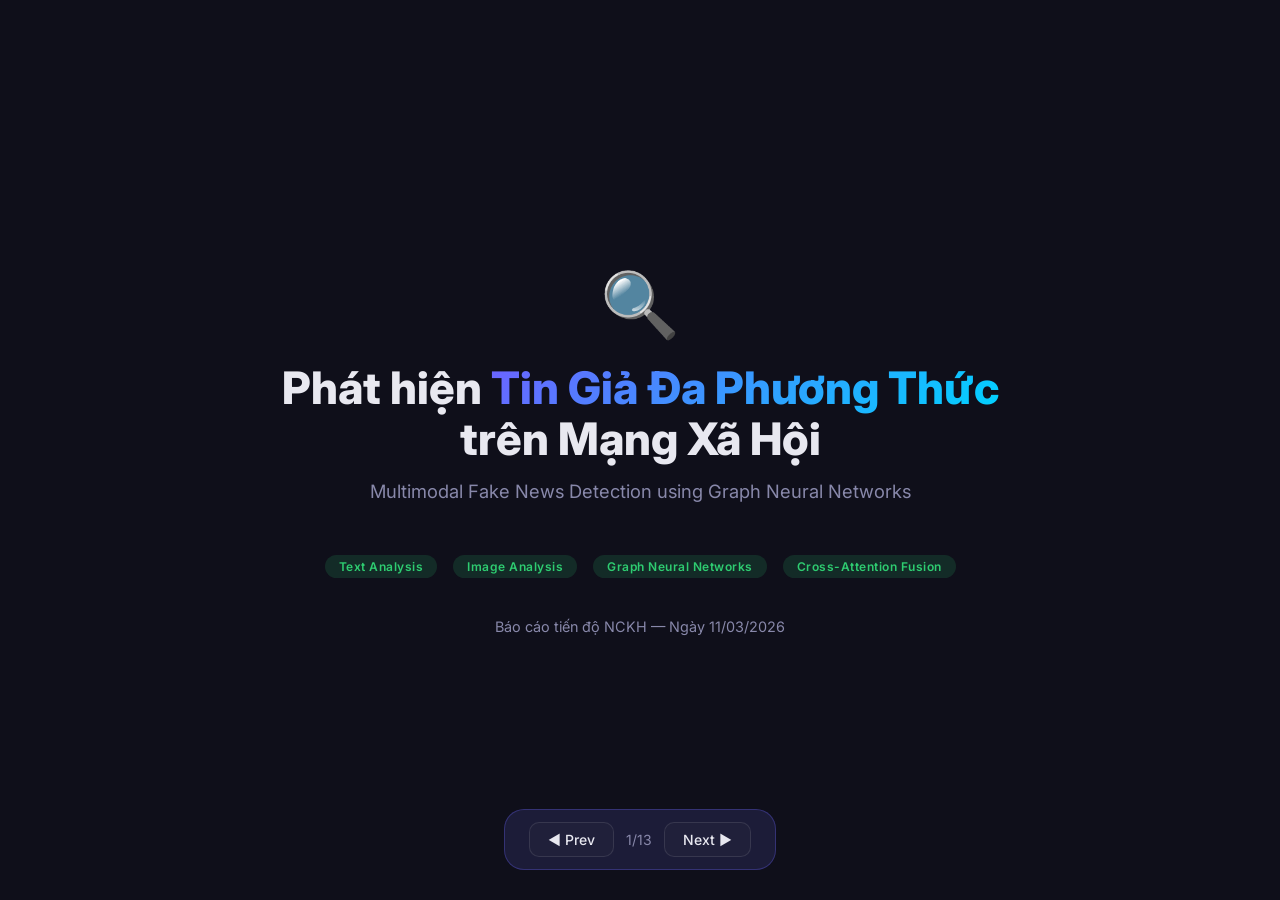
==== docs/progress_presentation.html @ 67f3c6fc "complete pipeline + 6 class -> binary" ====
<!DOCTYPE html>
<html lang="vi">

<head>
    <meta charset="UTF-8">
    <meta name="viewport" content="width=device-width, initial-scale=1.0">
    <title>Báo Cáo Tiến Độ NCKH — Multimodal Fake News Detection</title>
    <link href="https://fonts.googleapis.com/css2?family=Inter:wght@300;400;500;600;700;800;900&display=swap"
        rel="stylesheet">
    <style>
        :root {
            --bg: #0f0f1a;
            --surface: #1a1a2e;
            --card: #20203a;
            --accent: #6c63ff;
            --accent2: #00d2ff;
            --accent3: #ff6b6b;
            --text: #e8e8f0;
            --muted: #8888aa;
            --green: #2ecc71;
            --orange: #f39c12;
            --red: #e74c3c;
        }

        * {
            margin: 0;
            padding: 0;
            box-sizing: border-box;
        }

        body {
            font-family: 'Inter', sans-serif;
            background: var(--bg);
            color: var(--text);
            overflow: hidden;
        }

        /* --- SLIDE SYSTEM --- */
        .slide {
            display: none;
            position: fixed;
            inset: 0;
            padding: 50px 80px;
            overflow-y: auto;
        }

        .slide.active {
            display: flex;
            flex-direction: column;
            animation: fadeIn 0.4s ease;
        }

        @keyframes fadeIn {
            from {
                opacity: 0;
                transform: translateY(20px);
            }

            to {
                opacity: 1;
                transform: translateY(0);
            }
        }

        /* --- NAV --- */
        .nav {
            position: fixed;
            bottom: 30px;
            left: 50%;
            transform: translateX(-50%);
            display: flex;
            gap: 12px;
            z-index: 100;
            background: rgba(30, 30, 60, 0.9);
            backdrop-filter: blur(12px);
            padding: 12px 24px;
            border-radius: 20px;
            border: 1px solid rgba(108, 99, 255, 0.3);
        }

        .nav button {
            background: var(--card);
            border: 1px solid rgba(255, 255, 255, 0.1);
            color: var(--text);
            padding: 8px 18px;
            border-radius: 10px;
            cursor: pointer;
            font-family: 'Inter';
            font-size: 14px;
            font-weight: 500;
            transition: all 0.2s;
        }

        .nav button:hover {
            background: var(--accent);
            border-color: var(--accent);
        }

        .nav .counter {
            color: var(--muted);
            display: flex;
            align-items: center;
            font-size: 14px;
        }

        /* --- COMMON --- */
        h1 {
            font-size: 2.8rem;
            font-weight: 800;
            line-height: 1.15;
            margin-bottom: 12px;
        }

        h2 {
            font-size: 1.75rem;
            font-weight: 700;
            margin-bottom: 16px;
        }

        h3 {
            font-size: 1.2rem;
            font-weight: 600;
            margin-bottom: 10px;
            color: var(--accent2);
        }

        .subtitle {
            font-size: 1.15rem;
            color: var(--muted);
            font-weight: 400;
            margin-bottom: 30px;
            line-height: 1.5;
        }

        .grad {
            background: linear-gradient(135deg, var(--accent), var(--accent2));
            -webkit-background-clip: text;
            -webkit-text-fill-color: transparent;
        }

        .badge {
            display: inline-block;
            padding: 4px 14px;
            border-radius: 20px;
            font-size: 0.75rem;
            font-weight: 600;
            letter-spacing: 0.5px;
        }

        .badge.done {
            background: rgba(46, 204, 113, 0.15);
            color: var(--green);
        }

        .badge.wip {
            background: rgba(243, 156, 18, 0.15);
            color: var(--orange);
        }

        .badge.todo {
            background: rgba(136, 136, 170, 0.15);
            color: var(--muted);
        }

        /* --- GRID CARDS --- */
        .grid {
            display: grid;
            gap: 20px;
            flex: 1;
        }

        .grid-2 {
            grid-template-columns: 1fr 1fr;
        }

        .grid-3 {
            grid-template-columns: 1fr 1fr 1fr;
        }

        .grid-4 {
            grid-template-columns: 1fr 1fr 1fr 1fr;
        }

        .card {
            background: var(--card);
            border-radius: 16px;
            padding: 24px;
            border: 1px solid rgba(255, 255, 255, 0.06);
            transition: transform 0.2s, box-shadow 0.2s;
        }

        .card:hover {
            transform: translateY(-3px);
            box-shadow: 0 8px 30px rgba(0, 0, 0, 0.3);
        }

        .card .icon {
            font-size: 2rem;
            margin-bottom: 10px;
        }

        .card .val {
            font-size: 2rem;
            font-weight: 800;
        }

        .card .label {
            color: var(--muted);
            font-size: 0.85rem;
            margin-top: 4px;
        }

        /* --- TABLE --- */
        table {
            width: 100%;
            border-collapse: separate;
            border-spacing: 0;
            font-size: 0.9rem;
        }

        th {
            background: var(--surface);
            color: var(--accent2);
            padding: 12px 16px;
            text-align: left;
            font-weight: 600;
        }

        td {
            padding: 10px 16px;
            border-bottom: 1px solid rgba(255, 255, 255, 0.05);
        }

        tr:hover td {
            background: rgba(108, 99, 255, 0.07);
        }

        th:first-child {
            border-radius: 10px 0 0 0;
        }

        th:last-child {
            border-radius: 0 10px 0 0;
        }

        .best {
            color: var(--green);
            font-weight: 700;
        }

        .highlight-row td {
            background: rgba(108, 99, 255, 0.1);
            font-weight: 600;
        }

        /* --- ARCH DIAGRAM --- */
        .arch-box {
            background: var(--surface);
            border: 1px solid rgba(108, 99, 255, 0.3);
            border-radius: 12px;
            padding: 16px 22px;
            text-align: center;
            font-weight: 600;
            font-size: 0.95rem;
            position: relative;
        }

        .arch-box.main {
            border-color: var(--accent);
            box-shadow: 0 0 20px rgba(108, 99, 255, 0.2);
        }

        .arch-arrow {
            color: var(--accent);
            font-size: 1.5rem;
            text-align: center;
            padding: 6px 0;
        }

        .arch-flow {
            display: flex;
            flex-direction: column;
            gap: 4px;
        }

        .arch-row {
            display: flex;
            gap: 16px;
            justify-content: center;
            align-items: center;
        }

        /* --- PROGRESS BAR --- */
        .progress-bar {
            background: rgba(255, 255, 255, 0.08);
            border-radius: 8px;
            height: 10px;
            overflow: hidden;
            margin-top: 8px;
        }

        .progress-fill {
            height: 100%;
            border-radius: 8px;
            transition: width 0.8s ease;
        }

        .progress-fill.green {
            background: linear-gradient(90deg, var(--green), #27ae60);
        }

        .progress-fill.orange {
            background: linear-gradient(90deg, var(--orange), #e67e22);
        }

        .progress-fill.blue {
            background: linear-gradient(90deg, var(--accent), var(--accent2));
        }

        /* --- TIMELINE --- */
        .timeline {
            display: flex;
            gap: 0;
            align-items: flex-start;
            margin: 20px 0;
        }

        .tl-item {
            flex: 1;
            text-align: center;
            position: relative;
            padding-top: 30px;
        }

        .tl-item::before {
            content: '';
            position: absolute;
            top: 10px;
            left: 0;
            right: 0;
            height: 3px;
            background: rgba(255, 255, 255, 0.1);
        }

        .tl-item::after {
            content: '';
            position: absolute;
            top: 4px;
            left: 50%;
            transform: translateX(-50%);
            width: 16px;
            height: 16px;
            border-radius: 50%;
            border: 3px solid var(--muted);
            background: var(--bg);
            z-index: 1;
        }

        .tl-item.done::after {
            border-color: var(--green);
            background: var(--green);
        }

        .tl-item.wip::after {
            border-color: var(--orange);
            background: var(--orange);
        }

        .tl-item .tl-label {
            font-size: 0.8rem;
            font-weight: 600;
            margin-top: 4px;
        }

        .tl-item .tl-sub {
            font-size: 0.7rem;
            color: var(--muted);
            margin-top: 2px;
        }

        .flex-center {
            display: flex;
            align-items: center;
            justify-content: center;
        }

        .mt-auto {
            margin-top: auto;
        }

        .mb-20 {
            margin-bottom: 20px;
        }

        .text-sm {
            font-size: 0.85rem;
        }

        .text-center {
            text-align: center;
        }

        ul.check-list {
            list-style: none;
        }

        ul.check-list li {
            padding: 6px 0;
            font-size: 0.95rem;
        }

        ul.check-list li::before {
            content: '✅ ';
        }

        ul.check-list li.wip::before {
            content: '🔄 ';
        }

        ul.check-list li.todo::before {
            content: '⬜ ';
        }
    </style>
</head>

<body>

    <!-- ========================== SLIDE 1: TITLE ========================== -->
    <div class="slide active" id="s1">
        <div
            style="flex:1; display:flex; flex-direction:column; justify-content:center; align-items:center; text-align:center;">
            <div style="font-size:4rem; margin-bottom:20px;">🔍</div>
            <h1>Phát hiện <span class="grad">Tin Giả Đa Phương Thức</span><br>trên Mạng Xã Hội</h1>
            <p class="subtitle" style="max-width:700px;">
                Multimodal Fake News Detection using Graph Neural Networks
            </p>
            <div style="display:flex; gap:16px; margin-top:20px;">
                <span class="badge done">Text Analysis</span>
                <span class="badge done">Image Analysis</span>
                <span class="badge done">Graph Neural Networks</span>
                <span class="badge done">Cross-Attention Fusion</span>
            </div>
            <p style="margin-top:40px; color:var(--muted); font-size:0.9rem;">
                Báo cáo tiến độ NCKH — Ngày 11/03/2026
            </p>
        </div>
    </div>

    <!-- ========================== SLIDE 2: TỔNG QUAN ========================== -->
    <div class="slide" id="s2">
        <h2>📌 Tổng Quan Đề Tài</h2>
        <p class="subtitle">Kết hợp 3 nguồn thông tin để phát hiện tin giả chính xác hơn</p>
        <div class="grid grid-3" style="flex:1;">
            <div class="card" style="text-align:center;">
                <div class="icon">📝</div>
                <h3>Văn bản (Text)</h3>
                <p class="text-sm">Mã hóa bằng <strong>XLM-RoBERTa</strong><br>Vector 768 chiều<br>Hỗ trợ 100+ ngôn ngữ
                </p>
            </div>
            <div class="card" style="text-align:center;">
                <div class="icon">🖼️</div>
                <h3>Hình ảnh (Image)</h3>
                <p class="text-sm">Trích xuất bằng <strong>ResNet50</strong><br>Vector 2048d → 512 chiều<br>L2
                    Normalized</p>
            </div>
            <div class="card" style="text-align:center;">
                <div class="icon">🔗</div>
                <h3>Đồ thị lan truyền</h3>
                <p class="text-sm">Cascade Graph từ <strong>Reddit Comments</strong><br>Nodes = bài/bình luận<br>Edges =
                    reply-to</p>
            </div>
        </div>
        <div class="card" style="margin-top:20px; text-align:center;">
            <p><strong>Mục tiêu:</strong> Text + Image + Graph → <span class="grad"
                    style="font-weight:700;">Cross-Attention Fusion + GraphSAGE</span> → Phân loại 6 mức độ tin cậy</p>
        </div>
    </div>

    <!-- ========================== SLIDE 3: TIẾN ĐỘ TỔNG THỂ ========================== -->
    <div class="slide" id="s3">
        <h2>📅 Tiến Độ Tổng Thể</h2>
        <div class="timeline">
            <div class="tl-item done">
                <div class="tl-label">Phase 1</div>
                <div class="tl-sub">Data Collection<br>& Preprocessing</div>
            </div>
            <div class="tl-item done">
                <div class="tl-label">Phase 2</div>
                <div class="tl-sub">Graph Building<br>& Cascade</div>
            </div>
            <div class="tl-item done">
                <div class="tl-label">Phase 3</div>
                <div class="tl-sub">Baseline<br>Models</div>
            </div>
            <div class="tl-item done">
                <div class="tl-label">Phase 4</div>
                <div class="tl-sub">Multimodal<br>GNN</div>
            </div>
            <div class="tl-item done">
                <div class="tl-label">Phase 5</div>
                <div class="tl-sub">Experiment<br>& Evaluation</div>
            </div>
            <div class="tl-item wip">
                <div class="tl-label">Phase 6</div>
                <div class="tl-sub">Paper &<br>Demo</div>
            </div>
        </div>
        <div class="grid grid-4" style="margin-top:20px;">
            <div class="card">
                <div class="val" style="color:var(--green);">2,384</div>
                <div class="label">Cascade Graphs</div>
            </div>
            <div class="card">
                <div class="val" style="color:var(--accent);">12+</div>
                <div class="label">Mô hình đã train</div>
            </div>
            <div class="card">
                <div class="val" style="color:var(--accent2);">6</div>
                <div class="label">Lớp phân loại</div>
            </div>
            <div class="card">
                <div class="val" style="color:var(--orange);">5</div>
                <div class="label">Multi-seed runs</div>
            </div>
        </div>
        <div class="grid grid-3" style="margin-top:20px;">
            <div class="card">
                <h3>Phase 1–2: Dữ liệu & Đồ thị</h3>
                <div class="progress-bar">
                    <div class="progress-fill green" style="width:100%"></div>
                </div>
                <p class="text-sm" style="margin-top:8px; color:var(--green);">100% hoàn thành</p>
            </div>
            <div class="card">
                <h3>Phase 3–5: Models & Experiments</h3>
                <div class="progress-bar">
                    <div class="progress-fill green" style="width:100%"></div>
                </div>
                <p class="text-sm" style="margin-top:8px; color:var(--green);">100% hoàn thành</p>
            </div>
            <div class="card">
                <h3>Phase 6: Paper & Demo</h3>
                <div class="progress-bar">
                    <div class="progress-fill orange" style="width:75%"></div>
                </div>
                <p class="text-sm" style="margin-top:8px; color:var(--orange);">75% — Đang viết báo cáo</p>
            </div>
        </div>
    </div>

    <!-- ========================== SLIDE 4: DỮ LIỆU ========================== -->
    <div class="slide" id="s4">
        <h2>📊 Phase 1–2: Thu Thập & Xử Lý Dữ Liệu</h2>
        <div class="grid grid-2" style="flex:1;">
            <div>
                <div class="card mb-20">
                    <h3>Nguồn dữ liệu</h3>
                    <ul class="check-list">
                        <li>Fakeddit dataset (Reddit-based, 6-class labels)</li>
                        <li>Crawl bổ sung từ Reddit API (5 subreddit)</li>
                        <li>Comment tree đệ quy (DFS parse)</li>
                        <li>Label Studio annotation (Human-in-the-loop)</li>
                    </ul>
                </div>
                <div class="card">
                    <h3>Pipeline xử lý</h3>
                    <ul class="check-list">
                        <li>Text: Regex cleaning, Unicode normalize</li>
                        <li>Image: Resize 224×224, ImageNet normalization</li>
                        <li>Embedding: XLM-R (768d) + ResNet50 (512d)</li>
                        <li>Graph: NetworkX → PyG Data (.pt files)</li>
                    </ul>
                </div>
            </div>
            <div>
                <div class="card mb-20">
                    <h3>Thống kê dữ liệu</h3>
                    <table>
                        <tr>
                            <th>Thuộc tính</th>
                            <th>Giá trị</th>
                        </tr>
                        <tr>
                            <td>Tổng cascade graphs</td>
                            <td><strong>2,384</strong></td>
                        </tr>
                        <tr>
                            <td>Tập Train</td>
                            <td>1,850 graphs</td>
                        </tr>
                        <tr>
                            <td>Tập Validation</td>
                            <td>254 graphs</td>
                        </tr>
                        <tr>
                            <td>Tập Test</td>
                            <td>280 graphs</td>
                        </tr>
                        <tr>
                            <td>Bài viết có ảnh</td>
                            <td>402 (16.9%)</td>
                        </tr>
                        <tr>
                            <td>Số lớp</td>
                            <td>6 mức độ</td>
                        </tr>
                    </table>
                </div>
                <div class="card">
                    <h3>Phân bố nhãn (Test set)</h3>
                    <table>
                        <tr>
                            <th>Nhãn</th>
                            <th>Số lượng</th>
                            <th>Tỷ lệ</th>
                        </tr>
                        <tr>
                            <td>TRUE</td>
                            <td>123</td>
                            <td>43.9%</td>
                        </tr>
                        <tr>
                            <td>MOSTLY_TRUE</td>
                            <td>31</td>
                            <td>11.1%</td>
                        </tr>
                        <tr>
                            <td>HALF_TRUE</td>
                            <td>16</td>
                            <td>5.7%</td>
                        </tr>
                        <tr>
                            <td>BARELY_TRUE</td>
                            <td>8</td>
                            <td>2.9%</td>
                        </tr>
                        <tr>
                            <td>FALSE</td>
                            <td>60</td>
                            <td>21.4%</td>
                        </tr>
                        <tr>
                            <td>PANTS_ON_FIRE</td>
                            <td>42</td>
                            <td>15.0%</td>
                        </tr>
                    </table>
                </div>
            </div>
        </div>
    </div>

    <!-- ========================== SLIDE 5: KIẾN TRÚC ========================== -->
    <div class="slide" id="s5">
        <h2>🏗️ Phase 4: Kiến Trúc Mô Hình Đề Xuất</h2>
        <p class="subtitle">Multimodal Cascade GNN — Cross-Attention Fusion + GraphSAGE</p>
        <div class="arch-flow" style="max-width:700px; margin:0 auto; flex:1; justify-content:center;">
            <div class="arch-row">
                <div class="arch-box" style="flex:1;">📝 XLM-RoBERTa<br><span class="text-sm"
                        style="color:var(--muted);">frozen, 768d [CLS]</span></div>
                <div class="arch-box" style="flex:1;">🖼️ ResNet50<br><span class="text-sm"
                        style="color:var(--muted);">frozen, 2048d → 512d</span></div>
            </div>
            <div class="arch-arrow">↓ ↓</div>
            <div class="arch-box main">
                🔀 <strong>Cross-Attention Fusion</strong><br>
                <span class="text-sm" style="color:var(--muted);">Text → Q | Image → K,V | Gated Residual | →
                    256d</span>
            </div>
            <div class="arch-arrow">↓</div>
            <div class="arch-box main">
                🔗 <strong>GraphSAGE × 2 layers</strong><br>
                <span class="text-sm" style="color:var(--muted);">Message Passing + Residual + LayerNorm | → 256d</span>
            </div>
            <div class="arch-arrow">↓</div>
            <div class="arch-box">
                📊 <strong>Global Mean Pooling → MLP Classifier</strong><br>
                <span class="text-sm" style="color:var(--muted);">256 → 128 → 6 classes</span>
            </div>
        </div>
        <div class="grid grid-3" style="margin-top:20px;">
            <div class="card text-center">
                <div class="val" style="color:var(--accent);">~200K</div>
                <div class="label">Trainable Parameters</div>
            </div>
            <div class="card text-center">
                <div class="val" style="color:var(--accent2);">4 heads</div>
                <div class="label">Multi-Head Attention</div>
            </div>
            <div class="card text-center">
                <div class="val" style="color:var(--green);">Gate σ</div>
                <div class="label">Auto fallback text khi ảnh nhiễu</div>
            </div>
        </div>
    </div>

    <!-- ========================== SLIDE 6: KẾT QUẢ BASELINE ========================== -->
    <div class="slide" id="s6">
        <h2>📈 Phase 3: Kết Quả Baseline</h2>
        <p class="subtitle">6 mô hình cơ sở làm chuẩn so sánh</p>
        <table>
            <tr>
                <th>#</th>
                <th>Mô hình</th>
                <th>Mô tả</th>
                <th>6-Class F1</th>
                <th>6-Class Acc</th>
                <th>Binary Acc</th>
                <th>Binary F1</th>
            </tr>
            <tr>
                <td>B1</td>
                <td>Text-Only</td>
                <td>XLM-R (frozen) + Linear</td>
                <td>0.1289</td>
                <td>0.2643</td>
                <td>0.5250</td>
                <td>0.5611</td>
            </tr>
            <tr>
                <td>B2</td>
                <td>Image-Only</td>
                <td>ResNet50 (frozen) + Linear</td>
                <td>0.1017</td>
                <td>0.4393</td>
                <td>0.6071</td>
                <td>0.0000</td>
            </tr>
            <tr>
                <td>B3</td>
                <td>Fusion (Concat)</td>
                <td>XLM-R + ResNet50 + MLP</td>
                <td>0.1017</td>
                <td>0.4393</td>
                <td>0.6071</td>
                <td>0.0000</td>
            </tr>
            <tr>
                <td>B4</td>
                <td>Graph GCN</td>
                <td>Text embeddings + GCN</td>
                <td>0.1637</td>
                <td>0.2786</td>
                <td>0.6286</td>
                <td>0.6000</td>
            </tr>
            <tr class="highlight-row">
                <td>B5</td>
                <td><strong>Graph SAGE</strong></td>
                <td>Text embeddings + GraphSAGE</td>
                <td class="best">0.1895</td>
                <td>0.2357</td>
                <td>0.6179</td>
                <td>0.5900</td>
            </tr>
            <tr>
                <td>B6</td>
                <td>Graph GAT</td>
                <td>Text embeddings + GAT</td>
                <td>0.1713</td>
                <td class="best">0.3571</td>
                <td class="best">0.6393</td>
                <td>0.4975</td>
            </tr>
        </table>
        <div class="grid grid-3" style="margin-top:20px;">
            <div class="card">
                <h3>💡 Nhận xét chính</h3>
                <p class="text-sm">GNN vượt trội các mô hình đơn phương thức → Cấu trúc đồ thị chứa tín hiệu mạnh</p>
            </div>
            <div class="card">
                <h3>⚠️ Fusion đơn giản thất bại</h3>
                <p class="text-sm">Concat fusion = Image-Only vì 83% posts không có ảnh → ảnh nhiễu "lấn" text</p>
            </div>
            <div class="card">
                <h3>🎯 Best baseline</h3>
                <p class="text-sm">GraphSAGE: F1=0.190 | GAT: Binary Acc=63.9%</p>
            </div>
        </div>
    </div>

    <!-- ========================== SLIDE 7: ABLATION ========================== -->
    <div class="slide" id="s7">
        <h2>🔬 Phase 4: Ablation Study</h2>
        <p class="subtitle">Đánh giá đóng góp của từng thành phần trong mô hình đề xuất</p>
        <table>
            <tr>
                <th>Biến thể</th>
                <th>Mô tả</th>
                <th>6-Class F1</th>
                <th>Binary Acc</th>
                <th>Δ Binary Acc</th>
            </tr>
            <tr class="highlight-row">
                <td><strong>Full Model</strong></td>
                <td>CrossAttention + GraphSAGE (đầy đủ)</td>
                <td>0.1400</td>
                <td class="best">0.6643</td>
                <td>—</td>
            </tr>
            <tr>
                <td>Text Only</td>
                <td>Zero image features</td>
                <td>0.1524</td>
                <td>0.4393</td>
                <td style="color:var(--red);">−22.5%</td>
            </tr>
            <tr>
                <td>Image Only</td>
                <td>Zero text features</td>
                <td>0.0956</td>
                <td>0.4214</td>
                <td style="color:var(--red);">−24.3%</td>
            </tr>
            <tr>
                <td>No Graph</td>
                <td>Bỏ GNN, chỉ fusion</td>
                <td>0.1473</td>
                <td>0.4607</td>
                <td style="color:var(--red);">−20.3%</td>
            </tr>
            <tr>
                <td>Text+Graph Only</td>
                <td>Graphs không có image features</td>
                <td>0.1580</td>
                <td>0.4571</td>
                <td style="color:var(--red);">−20.7%</td>
            </tr>
            <tr>
                <td>Gated Fusion</td>
                <td>Thay CrossAttention bằng Gated</td>
                <td class="best">0.1674</td>
                <td>0.4607</td>
                <td style="color:var(--red);">−20.3%</td>
            </tr>
        </table>
        <div class="grid grid-3" style="margin-top:20px;">
            <div class="card text-center">
                <div class="val" style="color:var(--green); font-size:1.6rem;">+20.3%</div>
                <div class="label">Đóng góp của GNN</div>
                <p class="text-sm" style="margin-top:4px; color:var(--muted);">Full (66.4%) vs No Graph (46.1%)</p>
            </div>
            <div class="card text-center">
                <div class="val" style="color:var(--accent2); font-size:1.6rem;">+20.7%</div>
                <div class="label">Đóng góp của Image</div>
                <p class="text-sm" style="margin-top:4px; color:var(--muted);">Full (66.4%) vs Text+Graph (45.7%)</p>
            </div>
            <div class="card text-center">
                <div class="val" style="color:var(--accent); font-size:1.6rem;">+22.5%</div>
                <div class="label">Đóng góp của Text</div>
                <p class="text-sm" style="margin-top:4px; color:var(--muted);">Full (66.4%) vs Text Only (43.9%)</p>
            </div>
        </div>
    </div>

    <!-- ========================== SLIDE 8: MULTI-SEED ========================== -->
    <div class="slide" id="s8">
        <h2>📊 Tính Ổn Định (Multi-Seed Evaluation)</h2>
        <p class="subtitle">Full Model chạy với 5 random seeds khác nhau để đảm bảo tính tin cậy thống kê</p>
        <div class="grid grid-2" style="flex:1;">
            <div>
                <table>
                    <tr>
                        <th>Seed</th>
                        <th>6-Class F1</th>
                        <th>6-Class Acc</th>
                        <th>Binary Acc</th>
                        <th>Binary F1</th>
                    </tr>
                    <tr>
                        <td>42</td>
                        <td>0.1561</td>
                        <td>0.2607</td>
                        <td>0.6607</td>
                        <td>0.5701</td>
                    </tr>
                    <tr>
                        <td>123</td>
                        <td>0.1562</td>
                        <td class="best">0.3607</td>
                        <td>0.6357</td>
                        <td>0.5234</td>
                    </tr>
                    <tr>
                        <td>456</td>
                        <td>0.1925</td>
                        <td>0.3000</td>
                        <td>0.6393</td>
                        <td class="best">0.5911</td>
                    </tr>
                    <tr>
                        <td>789</td>
                        <td class="best">0.1943</td>
                        <td>0.2393</td>
                        <td>0.5536</td>
                        <td>0.5530</td>
                    </tr>
                    <tr>
                        <td>1024</td>
                        <td>0.1601</td>
                        <td>0.2000</td>
                        <td>0.5250</td>
                        <td>0.5183</td>
                    </tr>
                </table>
                <div class="card" style="margin-top:16px;">
                    <h3>Mean ± Std</h3>
                    <table>
                        <tr>
                            <th>Metric</th>
                            <th>Mean</th>
                            <th>Std</th>
                        </tr>
                        <tr>
                            <td>6-Class F1</td>
                            <td><strong>0.1718</strong></td>
                            <td>0.0178</td>
                        </tr>
                        <tr>
                            <td>6-Class Acc</td>
                            <td><strong>0.2721</strong></td>
                            <td>0.0610</td>
                        </tr>
                        <tr>
                            <td>Binary Acc</td>
                            <td><strong>0.6029</strong></td>
                            <td>0.0569</td>
                        </tr>
                        <tr>
                            <td>Binary F1</td>
                            <td><strong>0.5512</strong></td>
                            <td>0.0289</td>
                        </tr>
                    </table>
                </div>
            </div>
            <div>
                <div class="card" style="height:100%;">
                    <h3>🔑 Kết luận</h3>
                    <ul style="list-style:none; padding:0;">
                        <li style="padding:12px 0; border-bottom:1px solid rgba(255,255,255,0.05);">
                            <strong style="color:var(--green);">✅ Binary F1 ổn định nhất</strong><br>
                            <span class="text-sm" style="color:var(--muted);">Std = 0.029 → Mô hình ổn định trong phân
                                loại Real/Fake</span>
                        </li>
                        <li style="padding:12px 0; border-bottom:1px solid rgba(255,255,255,0.05);">
                            <strong style="color:var(--orange);">⚠️ 6-Class Acc biến động</strong><br>
                            <span class="text-sm" style="color:var(--muted);">Std = 0.061 → Nhạy cảm với initialization
                                ở bài toán 6-class</span>
                        </li>
                        <li style="padding:12px 0;">
                            <strong style="color:var(--accent2);">💡 Best seed = 456</strong><br>
                            <span class="text-sm" style="color:var(--muted);">F1=0.193, Binary Acc=0.639, Binary
                                F1=0.591</span>
                        </li>
                    </ul>
                </div>
            </div>
        </div>
    </div>

    <!-- ========================== SLIDE 9: SO SÁNH TỔNG HỢP ========================== -->
    <div class="slide" id="s9">
        <h2>🏆 So Sánh Tổng Hợp</h2>
        <p class="subtitle">Mô hình đề xuất vs Baselines vs Nghiên cứu liên quan</p>
        <div class="grid grid-2" style="flex:1;">
            <div>
                <div class="card" style="height:100%;">
                    <h3>Nội bộ (Internal Comparison)</h3>
                    <table>
                        <tr>
                            <th>Mô hình</th>
                            <th>6-Class F1</th>
                            <th>Binary Acc</th>
                        </tr>
                        <tr>
                            <td>Text-Only Baseline</td>
                            <td>0.129</td>
                            <td>0.525</td>
                        </tr>
                        <tr>
                            <td>Image-Only Baseline</td>
                            <td>0.102</td>
                            <td>0.607</td>
                        </tr>
                        <tr>
                            <td>Graph SAGE (best F1)</td>
                            <td class="best">0.190</td>
                            <td>0.618</td>
                        </tr>
                        <tr>
                            <td>Graph GAT (best BinAcc)</td>
                            <td>0.171</td>
                            <td class="best">0.639</td>
                        </tr>
                        <tr class="highlight-row">
                            <td><strong>Ours (mean±std)</strong></td>
                            <td><strong>0.172±0.018</strong></td>
                            <td><strong>0.603±0.057</strong></td>
                        </tr>
                        <tr class="highlight-row">
                            <td><strong>Ours (best BinAcc)</strong></td>
                            <td>0.140</td>
                            <td class="best"><strong>0.664</strong></td>
                        </tr>
                    </table>
                </div>
            </div>
            <div>
                <div class="card mb-20">
                    <h3>So sánh với nghiên cứu khác</h3>
                    <table>
                        <tr>
                            <th>Nghiên cứu</th>
                            <th>Dataset</th>
                            <th>Classes</th>
                            <th>F1</th>
                        </tr>
                        <tr>
                            <td>BiGCN (AAAI 2020)</td>
                            <td>Twitter15/16</td>
                            <td>2</td>
                            <td>0.88</td>
                        </tr>
                        <tr>
                            <td>GCAN (ACL 2020)</td>
                            <td>Twitter15/16</td>
                            <td>2</td>
                            <td>0.89</td>
                        </tr>
                        <tr>
                            <td>SpotFake (IEEE 2019)</td>
                            <td>MediaEval</td>
                            <td>2</td>
                            <td>0.77</td>
                        </tr>
                        <tr class="highlight-row">
                            <td><strong>Ours</strong></td>
                            <td><strong>Reddit</strong></td>
                            <td><strong>6</strong></td>
                            <td><strong>0.17</strong></td>
                        </tr>
                    </table>
                    <p class="text-sm" style="margin-top:8px; color:var(--muted);">⚠️ So sánh không hoàn toàn công bằng:
                        dataset, số lớp, và kích thước khác nhau đáng kể</p>
                </div>
                <div class="card">
                    <h3>🎯 Kết luận chính</h3>
                    <p class="text-sm">Full model đạt <strong style="color:var(--green);">Binary Accuracy cao nhất
                            (66.4%)</strong> trong tất cả các biến thể, chứng tỏ kết hợp đa phương thức + GNN là hiệu
                        quả cho bài toán phân loại nhị phân.</p>
                </div>
            </div>
        </div>
    </div>

    <!-- ========================== SLIDE 10: KỸ THUẬT ĐẶC SẮC ========================== -->
    <div class="slide" id="s10">
        <h2>⚙️ Các Kỹ Thuật Nổi Bật</h2>
        <div class="grid grid-2" style="flex:1;">
            <div class="card">
                <h3>🧠 Deep Learning & NLP</h3>
                <ul class="check-list">
                    <li>XLM-RoBERTa — text embedding đa ngôn ngữ (768d)</li>
                    <li>ResNet50 — image embedding (2048d → 512d)</li>
                    <li>Multi-Head Cross-Attention (4 heads)</li>
                    <li>Gated Residual + Sigmoid Gate</li>
                    <li>Layer Normalization + Dropout</li>
                </ul>
            </div>
            <div class="card">
                <h3>🔗 Graph Neural Networks</h3>
                <ul class="check-list">
                    <li>GraphSAGE — neighbor aggregation</li>
                    <li>GAT — attention-weighted message passing</li>
                    <li>GCN — spectral convolution</li>
                    <li>Global Mean Pooling (graph → vector)</li>
                    <li>Residual connections giữa GNN layers</li>
                </ul>
            </div>
            <div class="card">
                <h3>📐 Training Strategies</h3>
                <ul class="check-list">
                    <li>Balanced Class Weights (Cost-sensitive)</li>
                    <li>Early Stopping (patience=15)</li>
                    <li>Multi-seed evaluation (5 seeds)</li>
                    <li>Ablation Study (6 biến thể)</li>
                    <li>Gradient Clipping (max_norm=1.0)</li>
                </ul>
            </div>
            <div class="card">
                <h3>🛠️ Data Engineering</h3>
                <ul class="check-list">
                    <li>Reddit API + DFS comment tree</li>
                    <li>Label Studio — human annotation</li>
                    <li>Batch Pipeline Automation (.bat)</li>
                    <li>DVC — data version control</li>
                    <li>Schema validation rules</li>
                </ul>
            </div>
        </div>
    </div>

    <!-- ========================== SLIDE 11: DEMO & SẢN PHẨM ========================== -->
    <div class="slide" id="s11">
        <h2>🚀 Sản Phẩm & Demo</h2>
        <p class="subtitle">Hệ thống hoàn chỉnh từ thu thập dữ liệu đến training và trực quan hóa</p>
        <div class="grid grid-2" style="flex:1;">
            <div class="card">
                <h3>🌐 Web Dashboard (Flask)</h3>
                <p class="text-sm" style="margin-bottom:12px;">Dashboard tích hợp 11 chức năng pipeline</p>
                <table>
                    <tr>
                        <td>🕷️ Crawl Reddit</td>
                        <td>🔗 Build Graphs</td>
                    </tr>
                    <tr>
                        <td>💬 Enrich Data</td>
                        <td>👁️ Visualize Graphs</td>
                    </tr>
                    <tr>
                        <td>🔄 Reddit Pipeline</td>
                        <td>📦 Fakeddit Batch</td>
                    </tr>
                    <tr>
                        <td>🏷️ Label Studio Convert</td>
                        <td>🤖 Auto-Label</td>
                    </tr>
                    <tr>
                        <td>🏋️ Training (5 types)</td>
                        <td>📊 Results Compare</td>
                    </tr>
                    <tr>
                        <td colspan="2">📜 Run History (SQLite DB)</td>
                    </tr>
                </table>
            </div>
            <div class="card">
                <h3>📄 Tài Liệu & Outputs</h3>
                <ul class="check-list">
                    <li>Báo cáo NCKH (paper_report.md — 485 dòng)</li>
                    <li>Bảng LaTeX cho paper (results_table.tex)</li>
                    <li>Biểu đồ so sánh model (model_comparison.png)</li>
                    <li>Biểu đồ ablation (ablation_study.png)</li>
                    <li>Boxplot multi-seed (multi_seed_boxplot.png)</li>
                    <li>Tech Reference Website (55KB HTML)</li>
                    <li>Interactive Graph Visualizer (vis.js)</li>
                </ul>
            </div>
        </div>
        <div class="card" style="margin-top:16px; text-align:center;">
            <p><strong>Cách chạy Demo:</strong> <code
                    style="background:var(--surface); padding:4px 12px; border-radius:6px;">cd demo-website && python app.py</code>
                → Mở <code
                    style="background:var(--surface); padding:4px 12px; border-radius:6px;">http://localhost:5000</code>
            </p>
        </div>
    </div>

    <!-- ========================== SLIDE 12: KẾ HOẠCH ========================== -->
    <div class="slide" id="s12">
        <h2>🗓️ Kế Hoạch Tiếp Theo & Hạn Chế</h2>
        <div class="grid grid-2" style="flex:1;">
            <div>
                <div class="card mb-20">
                    <h3 style="color:var(--accent3);">⚠️ Hạn chế hiện tại</h3>
                    <ul style="list-style:none; padding:0;">
                        <li style="padding:8px 0; border-bottom:1px solid rgba(255,255,255,0.05);">
                            <strong>6-Class F1 còn thấp (~0.17)</strong><br>
                            <span class="text-sm" style="color:var(--muted);">→ Class imbalance nghiêm trọng (TRUE: 44%
                                vs BARELY_TRUE: 3%)</span>
                        </li>
                        <li style="padding:8px 0; border-bottom:1px solid rgba(255,255,255,0.05);">
                            <strong>Image coverage thấp (16.9%)</strong><br>
                            <span class="text-sm" style="color:var(--muted);">→ Chỉ 402/2,384 bài có ảnh, hạn chế khả
                                năng học visual features</span>
                        </li>
                        <li style="padding:8px 0;">
                            <strong>Dataset nhỏ (2,384 samples)</strong><br>
                            <span class="text-sm" style="color:var(--muted);">→ Chưa đủ đại diện; cần mở rộng để có kết
                                quả chính thức</span>
                        </li>
                    </ul>
                </div>
            </div>
            <div>
                <div class="card mb-20">
                    <h3 style="color:var(--accent2);">🔮 Hướng phát triển</h3>
                    <ul class="check-list">
                        <li class="wip">Mở rộng dữ liệu: thu thập thêm bài có ảnh</li>
                        <li class="todo">Thử Focal Loss / Oversampling cho class imbalance</li>
                        <li class="todo">Fine-tune XLM-R (unfreeze last layers)</li>
                        <li class="todo">Temporal modeling (thời gian lan truyền)</li>
                        <li class="todo">Heterogeneous GNN (phân biệt post vs comment)</li>
                        <li class="todo">CLIP thay thế ResNet50 cho cross-modal alignment</li>
                    </ul>
                </div>
                <div class="card">
                    <h3>📝 Deadline</h3>
                    <ul class="check-list">
                        <li class="wip">Hoàn thiện bản thảo báo cáo NCKH</li>
                        <li class="wip">Chuẩn bị slide thuyết trình chính thức</li>
                        <li class="todo">Review & refine bởi mentor</li>
                    </ul>
                </div>
            </div>
        </div>
    </div>

    <!-- ========================== SLIDE 13: THANK YOU ========================== -->
    <div class="slide" id="s13">
        <div
            style="flex:1; display:flex; flex-direction:column; justify-content:center; align-items:center; text-align:center;">
            <div style="font-size:5rem; margin-bottom:24px;">🙏</div>
            <h1><span class="grad">Cảm ơn đã lắng nghe!</span></h1>
            <p class="subtitle" style="max-width:600px;">
                Multimodal Fake News Detection using Graph Neural Networks
            </p>
            <div style="display:flex; gap:20px; margin-top:30px;">
                <div class="card" style="padding:16px 28px;">
                    <div style="font-size:1.5rem; margin-bottom:6px;">📊</div>
                    <div style="font-size:0.85rem; color:var(--muted);">2,384 graphs</div>
                </div>
                <div class="card" style="padding:16px 28px;">
                    <div style="font-size:1.5rem; margin-bottom:6px;">🧠</div>
                    <div style="font-size:0.85rem; color:var(--muted);">12+ models</div>
                </div>
                <div class="card" style="padding:16px 28px;">
                    <div style="font-size:1.5rem; margin-bottom:6px;">🎯</div>
                    <div style="font-size:0.85rem; color:var(--muted);">66.4% Binary Acc</div>
                </div>
                <div class="card" style="padding:16px 28px;">
                    <div style="font-size:1.5rem; margin-bottom:6px;">🚀</div>
                    <div style="font-size:0.85rem; color:var(--muted);">Full Pipeline + Demo</div>
                </div>
            </div>
            <p style="margin-top:50px; color:var(--muted); font-size:0.8rem;">
                Q&A — Mời thầy/cô và các bạn đặt câu hỏi
            </p>
        </div>
    </div>

    <!-- ========================== NAVIGATION ========================== -->
    <div class="nav">
        <button onclick="go(-1)">◀ Prev</button>
        <div class="counter"><span id="current">1</span> / <span id="total">13</span></div>
        <button onclick="go(1)">Next ▶</button>
    </div>

    <script>
        const slides = document.querySelectorAll('.slide');
        let idx = 0;
        const total = slides.length;
        document.getElementById('total').textContent = total;

        function show(i) {
            slides.forEach(s => s.classList.remove('active'));
            idx = Math.max(0, Math.min(total - 1, i));
            slides[idx].classList.add('active');
            document.getElementById('current').textContent = idx + 1;
        }

        function go(d) { show(idx + d); }

        document.addEventListener('keydown', e => {
            if (e.key === 'ArrowRight' || e.key === ' ') { e.preventDefault(); go(1); }
            if (e.key === 'ArrowLeft') { e.preventDefault(); go(-1); }
            if (e.key === 'Home') show(0);
            if (e.key === 'End') show(total - 1);
        });
    </script>
</body>

</html>
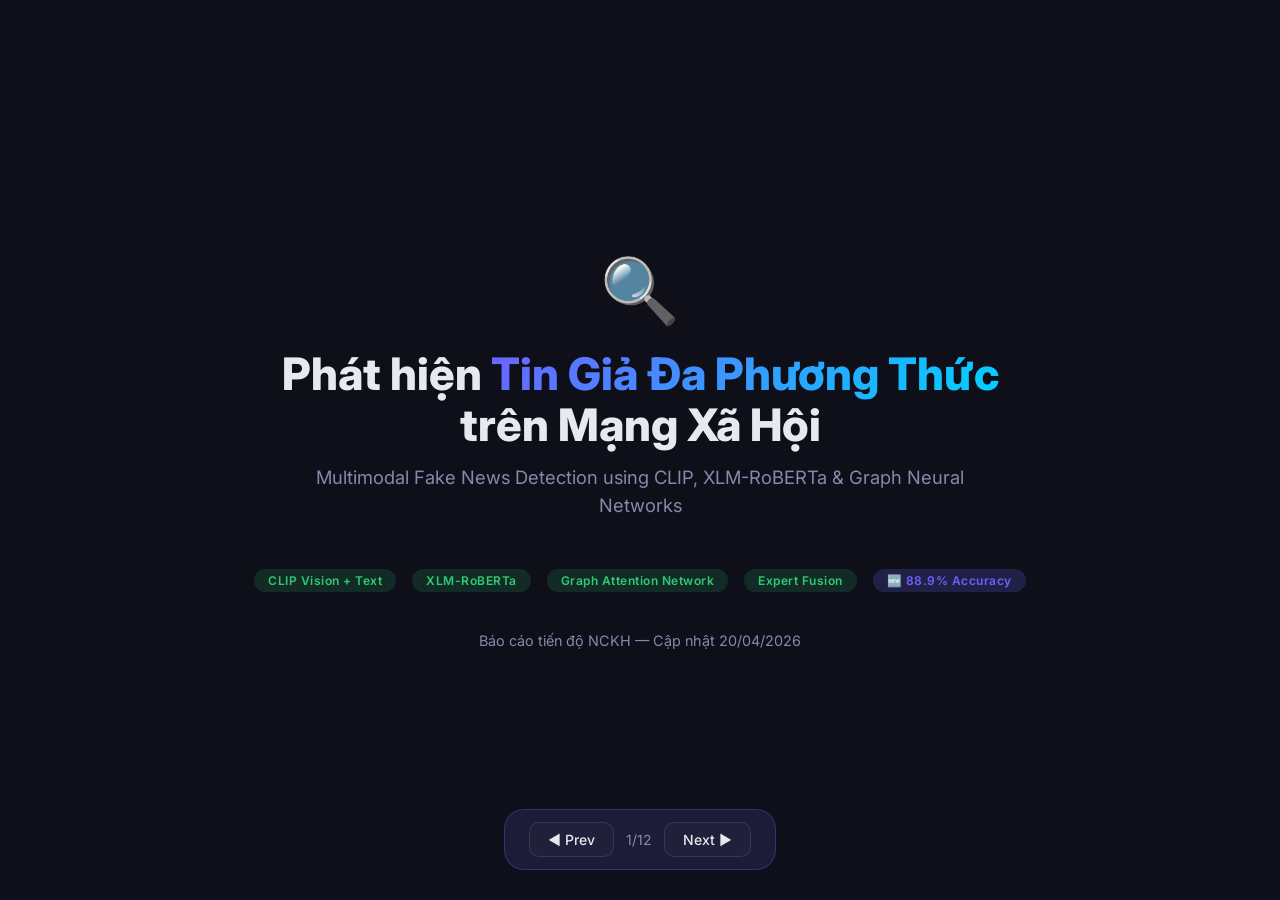
==== commit b8e6ed1e: "snapshot: freeze state before portfolio cleanup" ====
--- a/docs/progress_presentation.html
+++ b/docs/progress_presentation.html
@@ -22,11 +22,7 @@
             --red: #e74c3c;
         }
 
-        * {
-            margin: 0;
-            padding: 0;
-            box-sizing: border-box;
-        }
+        * { margin: 0; padding: 0; box-sizing: border-box; }
 
         body {
             font-family: 'Inter', sans-serif;
@@ -51,15 +47,8 @@
         }
 
         @keyframes fadeIn {
-            from {
-                opacity: 0;
-                transform: translateY(20px);
-            }
-
-            to {
-                opacity: 1;
-                transform: translateY(0);
-            }
+            from { opacity: 0; transform: translateY(20px); }
+            to { opacity: 1; transform: translateY(0); }
         }
 
         /* --- NAV --- */
@@ -91,10 +80,7 @@
             transition: all 0.2s;
         }
 
-        .nav button:hover {
-            background: var(--accent);
-            border-color: var(--accent);
-        }
+        .nav button:hover { background: var(--accent); border-color: var(--accent); }
 
         .nav .counter {
             color: var(--muted);
@@ -104,25 +90,9 @@
         }
 
         /* --- COMMON --- */
-        h1 {
-            font-size: 2.8rem;
-            font-weight: 800;
-            line-height: 1.15;
-            margin-bottom: 12px;
-        }
-
-        h2 {
-            font-size: 1.75rem;
-            font-weight: 700;
-            margin-bottom: 16px;
-        }
-
-        h3 {
-            font-size: 1.2rem;
-            font-weight: 600;
-            margin-bottom: 10px;
-            color: var(--accent2);
-        }
+        h1 { font-size: 2.8rem; font-weight: 800; line-height: 1.15; margin-bottom: 12px; }
+        h2 { font-size: 1.75rem; font-weight: 700; margin-bottom: 16px; }
+        h3 { font-size: 1.2rem; font-weight: 600; margin-bottom: 10px; color: var(--accent2); }
 
         .subtitle {
             font-size: 1.15rem;
@@ -147,39 +117,15 @@
             letter-spacing: 0.5px;
         }
 
-        .badge.done {
-            background: rgba(46, 204, 113, 0.15);
-            color: var(--green);
-        }
-
-        .badge.wip {
-            background: rgba(243, 156, 18, 0.15);
-            color: var(--orange);
-        }
-
-        .badge.todo {
-            background: rgba(136, 136, 170, 0.15);
-            color: var(--muted);
-        }
+        .badge.done { background: rgba(46, 204, 113, 0.15); color: var(--green); }
+        .badge.wip { background: rgba(243, 156, 18, 0.15); color: var(--orange); }
+        .badge.new { background: rgba(108, 99, 255, 0.2); color: var(--accent); }
 
         /* --- GRID CARDS --- */
-        .grid {
-            display: grid;
-            gap: 20px;
-            flex: 1;
-        }
-
-        .grid-2 {
-            grid-template-columns: 1fr 1fr;
-        }
-
-        .grid-3 {
-            grid-template-columns: 1fr 1fr 1fr;
-        }
-
-        .grid-4 {
-            grid-template-columns: 1fr 1fr 1fr 1fr;
-        }
+        .grid { display: grid; gap: 20px; flex: 1; }
+        .grid-2 { grid-template-columns: 1fr 1fr; }
+        .grid-3 { grid-template-columns: 1fr 1fr 1fr; }
+        .grid-4 { grid-template-columns: 1fr 1fr 1fr 1fr; }
 
         .card {
             background: var(--card);
@@ -194,29 +140,12 @@
             box-shadow: 0 8px 30px rgba(0, 0, 0, 0.3);
         }
 
-        .card .icon {
-            font-size: 2rem;
-            margin-bottom: 10px;
-        }
-
-        .card .val {
-            font-size: 2rem;
-            font-weight: 800;
-        }
-
-        .card .label {
-            color: var(--muted);
-            font-size: 0.85rem;
-            margin-top: 4px;
-        }
+        .card .icon { font-size: 2rem; margin-bottom: 10px; }
+        .card .val { font-size: 2rem; font-weight: 800; }
+        .card .label { color: var(--muted); font-size: 0.85rem; margin-top: 4px; }
 
         /* --- TABLE --- */
-        table {
-            width: 100%;
-            border-collapse: separate;
-            border-spacing: 0;
-            font-size: 0.9rem;
-        }
+        table { width: 100%; border-collapse: separate; border-spacing: 0; font-size: 0.9rem; }
 
         th {
             background: var(--surface);
@@ -226,32 +155,12 @@
             font-weight: 600;
         }
 
-        td {
-            padding: 10px 16px;
-            border-bottom: 1px solid rgba(255, 255, 255, 0.05);
-        }
-
-        tr:hover td {
-            background: rgba(108, 99, 255, 0.07);
-        }
-
-        th:first-child {
-            border-radius: 10px 0 0 0;
-        }
-
-        th:last-child {
-            border-radius: 0 10px 0 0;
-        }
-
-        .best {
-            color: var(--green);
-            font-weight: 700;
-        }
-
-        .highlight-row td {
-            background: rgba(108, 99, 255, 0.1);
-            font-weight: 600;
-        }
+        td { padding: 10px 16px; border-bottom: 1px solid rgba(255, 255, 255, 0.05); }
+        tr:hover td { background: rgba(108, 99, 255, 0.07); }
+        th:first-child { border-radius: 10px 0 0 0; }
+        th:last-child { border-radius: 0 10px 0 0; }
+        .best { color: var(--green); font-weight: 700; }
+        .highlight-row td { background: rgba(108, 99, 255, 0.1); font-weight: 600; }
 
         /* --- ARCH DIAGRAM --- */
         .arch-box {
@@ -262,7 +171,6 @@
             text-align: center;
             font-weight: 600;
             font-size: 0.95rem;
-            position: relative;
         }
 
         .arch-box.main {
@@ -270,156 +178,93 @@
             box-shadow: 0 0 20px rgba(108, 99, 255, 0.2);
         }
 
-        .arch-arrow {
-            color: var(--accent);
-            font-size: 1.5rem;
-            text-align: center;
-            padding: 6px 0;
-        }
-
-        .arch-flow {
-            display: flex;
-            flex-direction: column;
-            gap: 4px;
-        }
-
-        .arch-row {
-            display: flex;
-            gap: 16px;
-            justify-content: center;
-            align-items: center;
-        }
+        .arch-arrow { color: var(--accent); font-size: 1.5rem; text-align: center; padding: 6px 0; }
+        .arch-flow { display: flex; flex-direction: column; gap: 4px; }
+        .arch-row { display: flex; gap: 16px; justify-content: center; align-items: center; }
 
         /* --- PROGRESS BAR --- */
-        .progress-bar {
-            background: rgba(255, 255, 255, 0.08);
-            border-radius: 8px;
-            height: 10px;
-            overflow: hidden;
-            margin-top: 8px;
-        }
-
-        .progress-fill {
-            height: 100%;
-            border-radius: 8px;
-            transition: width 0.8s ease;
-        }
-
-        .progress-fill.green {
-            background: linear-gradient(90deg, var(--green), #27ae60);
-        }
-
-        .progress-fill.orange {
-            background: linear-gradient(90deg, var(--orange), #e67e22);
-        }
-
-        .progress-fill.blue {
-            background: linear-gradient(90deg, var(--accent), var(--accent2));
-        }
+        .progress-bar { background: rgba(255, 255, 255, 0.08); border-radius: 8px; height: 10px; overflow: hidden; margin-top: 8px; }
+        .progress-fill { height: 100%; border-radius: 8px; transition: width 0.8s ease; }
+        .progress-fill.green { background: linear-gradient(90deg, var(--green), #27ae60); }
+        .progress-fill.orange { background: linear-gradient(90deg, var(--orange), #e67e22); }
+        .progress-fill.blue { background: linear-gradient(90deg, var(--accent), var(--accent2)); }
 
         /* --- TIMELINE --- */
-        .timeline {
-            display: flex;
-            gap: 0;
-            align-items: flex-start;
-            margin: 20px 0;
-        }
-
-        .tl-item {
-            flex: 1;
-            text-align: center;
-            position: relative;
-            padding-top: 30px;
-        }
+        .timeline { display: flex; gap: 0; align-items: flex-start; margin: 20px 0; }
+
+        .tl-item { flex: 1; text-align: center; position: relative; padding-top: 30px; }
 
         .tl-item::before {
             content: '';
-            position: absolute;
-            top: 10px;
-            left: 0;
-            right: 0;
-            height: 3px;
+            position: absolute; top: 10px; left: 0; right: 0; height: 3px;
             background: rgba(255, 255, 255, 0.1);
         }
 
         .tl-item::after {
             content: '';
-            position: absolute;
-            top: 4px;
-            left: 50%;
-            transform: translateX(-50%);
-            width: 16px;
-            height: 16px;
+            position: absolute; top: 4px; left: 50%; transform: translateX(-50%);
+            width: 16px; height: 16px;
             border-radius: 50%;
             border: 3px solid var(--muted);
             background: var(--bg);
             z-index: 1;
         }
 
-        .tl-item.done::after {
-            border-color: var(--green);
-            background: var(--green);
-        }
-
-        .tl-item.wip::after {
-            border-color: var(--orange);
-            background: var(--orange);
-        }
-
-        .tl-item .tl-label {
+        .tl-item.done::after { border-color: var(--green); background: var(--green); }
+        .tl-item.wip::after { border-color: var(--orange); background: var(--orange); }
+
+        .tl-item .tl-label { font-size: 0.8rem; font-weight: 600; margin-top: 4px; }
+        .tl-item .tl-sub { font-size: 0.7rem; color: var(--muted); margin-top: 2px; }
+
+        .text-sm { font-size: 0.85rem; }
+        .text-center { text-align: center; }
+        .mb-20 { margin-bottom: 20px; }
+
+        ul.check-list { list-style: none; }
+        ul.check-list li { padding: 6px 0; font-size: 0.95rem; }
+        ul.check-list li::before { content: '✅ '; }
+        ul.check-list li.wip::before { content: '🔄 '; }
+        ul.check-list li.todo::before { content: '⬜ '; }
+
+        /* --- DELTA BADGE --- */
+        .delta-up {
+            display: inline-block;
+            background: rgba(46, 204, 113, 0.15);
+            color: var(--green);
+            padding: 2px 10px;
+            border-radius: 8px;
+            font-weight: 700;
+            font-size: 0.85rem;
+        }
+        .delta-down {
+            display: inline-block;
+            background: rgba(231, 76, 60, 0.15);
+            color: var(--red);
+            padding: 2px 10px;
+            border-radius: 8px;
+            font-weight: 700;
+            font-size: 0.85rem;
+        }
+
+        /* --- BAR CHART --- */
+        .bar-chart { display: flex; align-items: flex-end; gap: 16px; height: 200px; padding: 20px 0; }
+        .bar-group { flex: 1; display: flex; flex-direction: column; align-items: center; gap: 8px; }
+        .bar {
+            width: 60px;
+            border-radius: 8px 8px 0 0;
+            transition: height 1s ease;
+            position: relative;
+        }
+        .bar .bar-val {
+            position: absolute;
+            top: -24px;
+            left: 50%;
+            transform: translateX(-50%);
             font-size: 0.8rem;
-            font-weight: 600;
-            margin-top: 4px;
-        }
-
-        .tl-item .tl-sub {
-            font-size: 0.7rem;
-            color: var(--muted);
-            margin-top: 2px;
-        }
-
-        .flex-center {
-            display: flex;
-            align-items: center;
-            justify-content: center;
-        }
-
-        .mt-auto {
-            margin-top: auto;
-        }
-
-        .mb-20 {
-            margin-bottom: 20px;
-        }
-
-        .text-sm {
-            font-size: 0.85rem;
-        }
-
-        .text-center {
-            text-align: center;
-        }
-
-        ul.check-list {
-            list-style: none;
-        }
-
-        ul.check-list li {
-            padding: 6px 0;
-            font-size: 0.95rem;
-        }
-
-        ul.check-list li::before {
-            content: '✅ ';
-        }
-
-        ul.check-list li.wip::before {
-            content: '🔄 ';
-        }
-
-        ul.check-list li.todo::before {
-            content: '⬜ ';
-        }
+            font-weight: 700;
+            white-space: nowrap;
+        }
+        .bar-label { font-size: 0.75rem; color: var(--muted); text-align: center; }
     </style>
 </head>
 
@@ -427,21 +272,21 @@
 
     <!-- ========================== SLIDE 1: TITLE ========================== -->
     <div class="slide active" id="s1">
-        <div
-            style="flex:1; display:flex; flex-direction:column; justify-content:center; align-items:center; text-align:center;">
+        <div style="flex:1; display:flex; flex-direction:column; justify-content:center; align-items:center; text-align:center;">
             <div style="font-size:4rem; margin-bottom:20px;">🔍</div>
             <h1>Phát hiện <span class="grad">Tin Giả Đa Phương Thức</span><br>trên Mạng Xã Hội</h1>
             <p class="subtitle" style="max-width:700px;">
-                Multimodal Fake News Detection using Graph Neural Networks
+                Multimodal Fake News Detection using CLIP, XLM-RoBERTa & Graph Neural Networks
             </p>
-            <div style="display:flex; gap:16px; margin-top:20px;">
-                <span class="badge done">Text Analysis</span>
-                <span class="badge done">Image Analysis</span>
-                <span class="badge done">Graph Neural Networks</span>
-                <span class="badge done">Cross-Attention Fusion</span>
+            <div style="display:flex; gap:16px; margin-top:20px; flex-wrap: wrap; justify-content: center;">
+                <span class="badge done">CLIP Vision + Text</span>
+                <span class="badge done">XLM-RoBERTa</span>
+                <span class="badge done">Graph Attention Network</span>
+                <span class="badge done">Expert Fusion</span>
+                <span class="badge new">🆕 88.9% Accuracy</span>
             </div>
             <p style="margin-top:40px; color:var(--muted); font-size:0.9rem;">
-                Báo cáo tiến độ NCKH — Ngày 11/03/2026
+                Báo cáo tiến độ NCKH — Cập nhật 20/04/2026
             </p>
         </div>
     </div>
@@ -449,34 +294,42 @@
     <!-- ========================== SLIDE 2: TỔNG QUAN ========================== -->
     <div class="slide" id="s2">
         <h2>📌 Tổng Quan Đề Tài</h2>
-        <p class="subtitle">Kết hợp 3 nguồn thông tin để phát hiện tin giả chính xác hơn</p>
+        <p class="subtitle">Kết hợp 3 nguồn thông tin với CLIP multimodal để phát hiện tin giả</p>
         <div class="grid grid-3" style="flex:1;">
             <div class="card" style="text-align:center;">
                 <div class="icon">📝</div>
                 <h3>Văn bản (Text)</h3>
-                <p class="text-sm">Mã hóa bằng <strong>XLM-RoBERTa</strong><br>Vector 768 chiều<br>Hỗ trợ 100+ ngôn ngữ
+                <p class="text-sm">
+                    <strong>CLIP Text Encoder</strong> (512d)<br>
+                    + <strong>XLM-RoBERTa</strong> (768d)<br>
+                    Hiểu ngữ nghĩa sâu + đa ngôn ngữ
                 </p>
             </div>
             <div class="card" style="text-align:center;">
                 <div class="icon">🖼️</div>
                 <h3>Hình ảnh (Image)</h3>
-                <p class="text-sm">Trích xuất bằng <strong>ResNet50</strong><br>Vector 2048d → 512 chiều<br>L2
-                    Normalized</p>
+                <p class="text-sm">
+                    <strong>CLIP Vision Encoder</strong> (512d)<br>
+                    ViT-B/32 pretrained<br>
+                    + Mismatch Score (Text↔Image)
+                </p>
             </div>
             <div class="card" style="text-align:center;">
                 <div class="icon">🔗</div>
                 <h3>Đồ thị lan truyền</h3>
-                <p class="text-sm">Cascade Graph từ <strong>Reddit Comments</strong><br>Nodes = bài/bình luận<br>Edges =
-                    reply-to</p>
+                <p class="text-sm">
+                    Cascade Graph từ <strong>Reddit Comments</strong><br>
+                    Nodes = bài/bình luận<br>
+                    GNN: GAT + Cross-Attention
+                </p>
             </div>
         </div>
         <div class="card" style="margin-top:20px; text-align:center;">
-            <p><strong>Mục tiêu:</strong> Text + Image + Graph → <span class="grad"
-                    style="font-weight:700;">Cross-Attention Fusion + GraphSAGE</span> → Phân loại 6 mức độ tin cậy</p>
-        </div>
-    </div>
-
-    <!-- ========================== SLIDE 3: TIẾN ĐỘ TỔNG THỂ ========================== -->
+            <p><strong>Pipeline:</strong> CLIP (Image+Text) + XLM-R → <span class="grad" style="font-weight:700;">Expert Fusion / GAT</span> → Phân loại REAL / FAKE (Binary)</p>
+        </div>
+    </div>
+
+    <!-- ========================== SLIDE 3: TIẾN ĐỘ ========================== -->
     <div class="slide" id="s3">
         <h2>📅 Tiến Độ Tổng Thể</h2>
         <div class="timeline">
@@ -490,18 +343,18 @@
             </div>
             <div class="tl-item done">
                 <div class="tl-label">Phase 3</div>
-                <div class="tl-sub">Baseline<br>Models</div>
+                <div class="tl-sub">Baseline<br>Models (63%)</div>
             </div>
             <div class="tl-item done">
-                <div class="tl-label">Phase 4</div>
-                <div class="tl-sub">Multimodal<br>GNN</div>
+                <div class="tl-label">Phase 4a</div>
+                <div class="tl-sub">🆕 CLIP+XLM-R<br>Content (89%)</div>
             </div>
             <div class="tl-item done">
+                <div class="tl-label">Phase 4b</div>
+                <div class="tl-sub">🆕 Multimodal<br>GNN (87.5%)</div>
+            </div>
+            <div class="tl-item wip">
                 <div class="tl-label">Phase 5</div>
-                <div class="tl-sub">Experiment<br>& Evaluation</div>
-            </div>
-            <div class="tl-item wip">
-                <div class="tl-label">Phase 6</div>
                 <div class="tl-sub">Paper &<br>Demo</div>
             </div>
         </div>
@@ -511,39 +364,33 @@
                 <div class="label">Cascade Graphs</div>
             </div>
             <div class="card">
-                <div class="val" style="color:var(--accent);">12+</div>
-                <div class="label">Mô hình đã train</div>
-            </div>
-            <div class="card">
-                <div class="val" style="color:var(--accent2);">6</div>
-                <div class="label">Lớp phân loại</div>
-            </div>
-            <div class="card">
-                <div class="val" style="color:var(--orange);">5</div>
-                <div class="label">Multi-seed runs</div>
+                <div class="val" style="color:var(--accent);">95.6%</div>
+                <div class="label">Ảnh đã phục hồi</div>
+            </div>
+            <div class="card">
+                <div class="val" style="color:var(--accent2);">2</div>
+                <div class="label">Lớp: REAL / FAKE</div>
+            </div>
+            <div class="card">
+                <div class="val" style="color:var(--orange);">88.9%</div>
+                <div class="label">Best Accuracy 🏆</div>
             </div>
         </div>
         <div class="grid grid-3" style="margin-top:20px;">
             <div class="card">
                 <h3>Phase 1–2: Dữ liệu & Đồ thị</h3>
-                <div class="progress-bar">
-                    <div class="progress-fill green" style="width:100%"></div>
-                </div>
+                <div class="progress-bar"><div class="progress-fill green" style="width:100%"></div></div>
                 <p class="text-sm" style="margin-top:8px; color:var(--green);">100% hoàn thành</p>
             </div>
             <div class="card">
-                <h3>Phase 3–5: Models & Experiments</h3>
-                <div class="progress-bar">
-                    <div class="progress-fill green" style="width:100%"></div>
-                </div>
+                <h3>Phase 3–4: Models & Experiments</h3>
+                <div class="progress-bar"><div class="progress-fill green" style="width:100%"></div></div>
                 <p class="text-sm" style="margin-top:8px; color:var(--green);">100% hoàn thành</p>
             </div>
             <div class="card">
-                <h3>Phase 6: Paper & Demo</h3>
-                <div class="progress-bar">
-                    <div class="progress-fill orange" style="width:75%"></div>
-                </div>
-                <p class="text-sm" style="margin-top:8px; color:var(--orange);">75% — Đang viết báo cáo</p>
+                <h3>Phase 5: Paper & Demo</h3>
+                <div class="progress-bar"><div class="progress-fill orange" style="width:80%"></div></div>
+                <p class="text-sm" style="margin-top:8px; color:var(--orange);">80% — Đang hoàn thiện</p>
             </div>
         </div>
     </div>
@@ -556,19 +403,20 @@
                 <div class="card mb-20">
                     <h3>Nguồn dữ liệu</h3>
                     <ul class="check-list">
-                        <li>Fakeddit dataset (Reddit-based, 6-class labels)</li>
+                        <li>Fakeddit dataset (Reddit-based, binary labels)</li>
                         <li>Crawl bổ sung từ Reddit API (5 subreddit)</li>
                         <li>Comment tree đệ quy (DFS parse)</li>
                         <li>Label Studio annotation (Human-in-the-loop)</li>
+                        <li>🆕 Phục hồi ảnh bị thiếu từ media_url (~95.6%)</li>
                     </ul>
                 </div>
                 <div class="card">
-                    <h3>Pipeline xử lý</h3>
+                    <h3>🆕 Pipeline xử lý v2 (CLIP-based)</h3>
                     <ul class="check-list">
-                        <li>Text: Regex cleaning, Unicode normalize</li>
-                        <li>Image: Resize 224×224, ImageNet normalization</li>
-                        <li>Embedding: XLM-R (768d) + ResNet50 (512d)</li>
-                        <li>Graph: NetworkX → PyG Data (.pt files)</li>
+                        <li>Text: CLIP Text Encoder (512d) + XLM-R (768d)</li>
+                        <li>Image: CLIP Vision Encoder ViT-B/32 (512d)</li>
+                        <li>Mismatch: Cosine similarity Text↔Image (1d)</li>
+                        <li>Graph: PyG Data + CLIP features injection (1793d)</li>
                     </ul>
                 </div>
             </div>
@@ -576,382 +424,260 @@
                 <div class="card mb-20">
                     <h3>Thống kê dữ liệu</h3>
                     <table>
-                        <tr>
-                            <th>Thuộc tính</th>
-                            <th>Giá trị</th>
-                        </tr>
-                        <tr>
-                            <td>Tổng cascade graphs</td>
-                            <td><strong>2,384</strong></td>
-                        </tr>
-                        <tr>
-                            <td>Tập Train</td>
-                            <td>1,850 graphs</td>
-                        </tr>
-                        <tr>
-                            <td>Tập Validation</td>
-                            <td>254 graphs</td>
-                        </tr>
-                        <tr>
-                            <td>Tập Test</td>
-                            <td>280 graphs</td>
-                        </tr>
-                        <tr>
-                            <td>Bài viết có ảnh</td>
-                            <td>402 (16.9%)</td>
-                        </tr>
-                        <tr>
-                            <td>Số lớp</td>
-                            <td>6 mức độ</td>
-                        </tr>
+                        <tr><th>Thuộc tính</th><th>Giá trị</th></tr>
+                        <tr><td>Tổng cascade graphs</td><td><strong>2,384</strong></td></tr>
+                        <tr><td>Tập Train</td><td>1,850 graphs</td></tr>
+                        <tr><td>Tập Validation</td><td>254 graphs</td></tr>
+                        <tr><td>Tập Test</td><td>280 graphs</td></tr>
+                        <tr><td>Bài viết có ảnh</td><td><strong>2,281 (95.6%)</strong> 🆕</td></tr>
+                        <tr><td>Phân loại</td><td>Binary (REAL / FAKE)</td></tr>
                     </table>
                 </div>
                 <div class="card">
-                    <h3>Phân bố nhãn (Test set)</h3>
+                    <h3>Phân bố nhãn (Test set, n=280)</h3>
                     <table>
-                        <tr>
-                            <th>Nhãn</th>
-                            <th>Số lượng</th>
-                            <th>Tỷ lệ</th>
-                        </tr>
-                        <tr>
-                            <td>TRUE</td>
-                            <td>123</td>
-                            <td>43.9%</td>
-                        </tr>
-                        <tr>
-                            <td>MOSTLY_TRUE</td>
-                            <td>31</td>
-                            <td>11.1%</td>
-                        </tr>
-                        <tr>
-                            <td>HALF_TRUE</td>
-                            <td>16</td>
-                            <td>5.7%</td>
-                        </tr>
-                        <tr>
-                            <td>BARELY_TRUE</td>
-                            <td>8</td>
-                            <td>2.9%</td>
-                        </tr>
-                        <tr>
-                            <td>FALSE</td>
-                            <td>60</td>
-                            <td>21.4%</td>
-                        </tr>
-                        <tr>
-                            <td>PANTS_ON_FIRE</td>
-                            <td>42</td>
-                            <td>15.0%</td>
-                        </tr>
+                        <tr><th>Nhãn</th><th>Số lượng</th><th>Tỷ lệ</th></tr>
+                        <tr><td>REAL</td><td>163</td><td>58.2%</td></tr>
+                        <tr><td>FAKE</td><td>117</td><td>41.8%</td></tr>
                     </table>
                 </div>
             </div>
         </div>
     </div>
 
-    <!-- ========================== SLIDE 5: KIẾN TRÚC ========================== -->
+    <!-- ========================== SLIDE 5: CLIP GIẢI THÍCH ========================== -->
     <div class="slide" id="s5">
-        <h2>🏗️ Phase 4: Kiến Trúc Mô Hình Đề Xuất</h2>
-        <p class="subtitle">Multimodal Cascade GNN — Cross-Attention Fusion + GraphSAGE</p>
-        <div class="arch-flow" style="max-width:700px; margin:0 auto; flex:1; justify-content:center;">
-            <div class="arch-row">
-                <div class="arch-box" style="flex:1;">📝 XLM-RoBERTa<br><span class="text-sm"
-                        style="color:var(--muted);">frozen, 768d [CLS]</span></div>
-                <div class="arch-box" style="flex:1;">🖼️ ResNet50<br><span class="text-sm"
-                        style="color:var(--muted);">frozen, 2048d → 512d</span></div>
-            </div>
-            <div class="arch-arrow">↓ ↓</div>
-            <div class="arch-box main">
-                🔀 <strong>Cross-Attention Fusion</strong><br>
-                <span class="text-sm" style="color:var(--muted);">Text → Q | Image → K,V | Gated Residual | →
-                    256d</span>
-            </div>
-            <div class="arch-arrow">↓</div>
-            <div class="arch-box main">
-                🔗 <strong>GraphSAGE × 2 layers</strong><br>
-                <span class="text-sm" style="color:var(--muted);">Message Passing + Residual + LayerNorm | → 256d</span>
-            </div>
-            <div class="arch-arrow">↓</div>
-            <div class="arch-box">
-                📊 <strong>Global Mean Pooling → MLP Classifier</strong><br>
-                <span class="text-sm" style="color:var(--muted);">256 → 128 → 6 classes</span>
-            </div>
-        </div>
-        <div class="grid grid-3" style="margin-top:20px;">
-            <div class="card text-center">
-                <div class="val" style="color:var(--accent);">~200K</div>
-                <div class="label">Trainable Parameters</div>
-            </div>
-            <div class="card text-center">
-                <div class="val" style="color:var(--accent2);">4 heads</div>
-                <div class="label">Multi-Head Attention</div>
-            </div>
-            <div class="card text-center">
-                <div class="val" style="color:var(--green);">Gate σ</div>
-                <div class="label">Auto fallback text khi ảnh nhiễu</div>
-            </div>
-        </div>
-    </div>
-
-    <!-- ========================== SLIDE 6: KẾT QUẢ BASELINE ========================== -->
+        <h2>🧠 Tại Sao Dùng CLIP? — Đột Phá Cốt Lõi</h2>
+        <p class="subtitle">CLIP (Contrastive Language-Image Pre-training) — OpenAI — Trained on 400M image-text pairs</p>
+        <div class="grid grid-2" style="flex:1;">
+            <div class="card">
+                <h3>❌ Trước đây (Phase 3 — Baseline)</h3>
+                <ul style="list-style:none; padding:0;">
+                    <li style="padding:8px 0; border-bottom:1px solid rgba(255,255,255,0.05);">
+                        <strong>Text:</strong> XLM-RoBERTa chỉ hiểu ngữ nghĩa văn bản<br>
+                        <span class="text-sm" style="color:var(--muted);">→ Không biết "chữ" này liên quan đến "ảnh" nào</span>
+                    </li>
+                    <li style="padding:8px 0; border-bottom:1px solid rgba(255,255,255,0.05);">
+                        <strong>Image:</strong> ResNet50 chỉ trích xuất đặc trưng thị giác<br>
+                        <span class="text-sm" style="color:var(--muted);">→ Không hiểu ý nghĩa ngữ cảnh của bức ảnh</span>
+                    </li>
+                    <li style="padding:8px 0;">
+                        <strong>Kết quả:</strong> <span class="delta-down">63.2% Accuracy</span><br>
+                        <span class="text-sm" style="color:var(--muted);">→ Text và Image "nói chuyện khác ngôn ngữ"</span>
+                    </li>
+                </ul>
+            </div>
+            <div class="card" style="border-color: var(--green);">
+                <h3>✅ Hiện tại (Phase 4 — CLIP)</h3>
+                <ul style="list-style:none; padding:0;">
+                    <li style="padding:8px 0; border-bottom:1px solid rgba(255,255,255,0.05);">
+                        <strong>CLIP Text:</strong> Hiểu chữ qua "lăng kính hình ảnh"<br>
+                        <span class="text-sm" style="color:var(--green);">→ Đọc "chiến tranh" → tự liên tưởng tới hình ảnh chiến tranh</span>
+                    </li>
+                    <li style="padding:8px 0; border-bottom:1px solid rgba(255,255,255,0.05);">
+                        <strong>CLIP Image:</strong> Hiểu ảnh qua "lăng kính ngôn ngữ"<br>
+                        <span class="text-sm" style="color:var(--green);">→ Nhìn ảnh phim trường → biết đó không phải chiến tranh thật</span>
+                    </li>
+                    <li style="padding:8px 0;">
+                        <strong>Mismatch Detection:</strong> <span class="delta-up">88.9% Accuracy</span><br>
+                        <span class="text-sm" style="color:var(--green);">→ Phát hiện khi "chữ nói một đằng, ảnh nói một nẻo"</span>
+                    </li>
+                </ul>
+            </div>
+        </div>
+        <div class="card" style="margin-top:20px; text-align:center;">
+            <p><strong>Bí quyết:</strong> CLIP tạo ra một <span class="grad" style="font-weight:700;">không gian chung (shared embedding space)</span> cho cả Text lẫn Image, giúp model phát hiện sự "lệch pha" — dấu hiệu then chốt của tin giả.</p>
+        </div>
+    </div>
+
+    <!-- ========================== SLIDE 6: KIẾN TRÚC V2 ========================== -->
     <div class="slide" id="s6">
-        <h2>📈 Phase 3: Kết Quả Baseline</h2>
-        <p class="subtitle">6 mô hình cơ sở làm chuẩn so sánh</p>
+        <h2>🏗️ Phase 4: Kiến Trúc Mô Hình (2 Phiên Bản)</h2>
+        <div class="grid grid-2" style="flex:1;">
+            <div>
+                <div class="card" style="height:100%;">
+                    <h3>v2: Content-Based (Expert Fusion MLP)</h3>
+                    <div class="arch-flow">
+                        <div class="arch-row">
+                            <div class="arch-box" style="flex:1;">📝 CLIP Text<br><span class="text-sm" style="color:var(--muted);">512d</span></div>
+                            <div class="arch-box" style="flex:1;">🖼️ CLIP Image<br><span class="text-sm" style="color:var(--muted);">512d</span></div>
+                            <div class="arch-box" style="flex:1;">🌐 XLM-R<br><span class="text-sm" style="color:var(--muted);">768d</span></div>
+                        </div>
+                        <div class="arch-arrow">↓ ↓ ↓</div>
+                        <div class="arch-box main">
+                            🔀 <strong>Gated Expert Fusion</strong><br>
+                            <span class="text-sm" style="color:var(--muted);">3 Expert MLPs + Attention Gate → σ weighted</span>
+                        </div>
+                        <div class="arch-arrow">↓</div>
+                        <div class="arch-box">📊 MLP Classifier → REAL / FAKE</div>
+                    </div>
+                    <div style="margin-top:16px; text-align:center;">
+                        <span class="delta-up" style="font-size:1.2rem;">88.9% Accuracy 🏆</span>
+                    </div>
+                </div>
+            </div>
+            <div>
+                <div class="card" style="height:100%;">
+                    <h3>v3: Multimodal GNN (GAT Fusion)</h3>
+                    <div class="arch-flow">
+                        <div class="arch-row">
+                            <div class="arch-box" style="flex:1;">📝 XLM-R (768d)<br><span class="text-sm" style="color:var(--muted);">+ CLIP-T (512d) + CLIP-I (512d) + Mismatch (1d)</span></div>
+                        </div>
+                        <div class="arch-arrow">↓ inject vào mỗi node</div>
+                        <div class="arch-box main">
+                            🔀 <strong>Cross-Attention Fusion</strong><br>
+                            <span class="text-sm" style="color:var(--muted);">Text→Q | Image→K,V | Gated Residual → 256d</span>
+                        </div>
+                        <div class="arch-arrow">↓</div>
+                        <div class="arch-box main">
+                            🔗 <strong>GAT × 2 layers</strong><br>
+                            <span class="text-sm" style="color:var(--muted);">Attention Message Passing + Residual → 256d</span>
+                        </div>
+                        <div class="arch-arrow">↓</div>
+                        <div class="arch-box">📊 Global Mean Pool → MLP → REAL / FAKE</div>
+                    </div>
+                    <div style="margin-top:16px; text-align:center;">
+                        <span class="delta-up" style="font-size:1.2rem;">87.5% Accuracy</span>
+                    </div>
+                </div>
+            </div>
+        </div>
+    </div>
+
+    <!-- ========================== SLIDE 7: KẾT QUẢ SO SÁNH ========================== -->
+    <div class="slide" id="s7">
+        <h2>🏆 Kết Quả: So Sánh Toàn Bộ Pipeline</h2>
+        <p class="subtitle">Sự nhảy vọt từ Baseline (63%) lên CLIP-based (89%) — Tăng +25.7%</p>
         <table>
             <tr>
                 <th>#</th>
                 <th>Mô hình</th>
                 <th>Mô tả</th>
-                <th>6-Class F1</th>
-                <th>6-Class Acc</th>
                 <th>Binary Acc</th>
                 <th>Binary F1</th>
+                <th>Δ vs Baseline</th>
             </tr>
             <tr>
                 <td>B1</td>
-                <td>Text-Only</td>
+                <td>Text-Only (Phase 3)</td>
                 <td>XLM-R (frozen) + Linear</td>
-                <td>0.1289</td>
-                <td>0.2643</td>
-                <td>0.5250</td>
-                <td>0.5611</td>
+                <td>52.5%</td>
+                <td>0.561</td>
+                <td>—</td>
             </tr>
             <tr>
                 <td>B2</td>
-                <td>Image-Only</td>
-                <td>ResNet50 (frozen) + Linear</td>
-                <td>0.1017</td>
-                <td>0.4393</td>
-                <td>0.6071</td>
-                <td>0.0000</td>
+                <td>Graph GCN (Phase 3)</td>
+                <td>Text embeddings + GCN</td>
+                <td>62.9%</td>
+                <td>0.600</td>
+                <td><span class="delta-up">+10.4%</span></td>
             </tr>
             <tr>
                 <td>B3</td>
-                <td>Fusion (Concat)</td>
-                <td>XLM-R + ResNet50 + MLP</td>
-                <td>0.1017</td>
-                <td>0.4393</td>
-                <td>0.6071</td>
-                <td>0.0000</td>
+                <td>Graph GAT (Phase 3)</td>
+                <td>Text embeddings + GAT</td>
+                <td>63.9%</td>
+                <td>0.498</td>
+                <td><span class="delta-up">+11.4%</span></td>
             </tr>
             <tr>
                 <td>B4</td>
-                <td>Graph GCN</td>
-                <td>Text embeddings + GCN</td>
-                <td>0.1637</td>
-                <td>0.2786</td>
-                <td>0.6286</td>
-                <td>0.6000</td>
+                <td>v1 Baseline (Phase 4)</td>
+                <td>Old text features + MLP</td>
+                <td>58.9%</td>
+                <td>0.465</td>
+                <td><span class="delta-up">+6.4%</span></td>
             </tr>
             <tr class="highlight-row">
-                <td>B5</td>
-                <td><strong>Graph SAGE</strong></td>
-                <td>Text embeddings + GraphSAGE</td>
-                <td class="best">0.1895</td>
-                <td>0.2357</td>
-                <td>0.6179</td>
-                <td>0.5900</td>
-            </tr>
-            <tr>
-                <td>B6</td>
-                <td>Graph GAT</td>
-                <td>Text embeddings + GAT</td>
-                <td>0.1713</td>
-                <td class="best">0.3571</td>
-                <td class="best">0.6393</td>
-                <td>0.4975</td>
-            </tr>
-        </table>
-        <div class="grid grid-3" style="margin-top:20px;">
-            <div class="card">
-                <h3>💡 Nhận xét chính</h3>
-                <p class="text-sm">GNN vượt trội các mô hình đơn phương thức → Cấu trúc đồ thị chứa tín hiệu mạnh</p>
-            </div>
-            <div class="card">
-                <h3>⚠️ Fusion đơn giản thất bại</h3>
-                <p class="text-sm">Concat fusion = Image-Only vì 83% posts không có ảnh → ảnh nhiễu "lấn" text</p>
-            </div>
-            <div class="card">
-                <h3>🎯 Best baseline</h3>
-                <p class="text-sm">GraphSAGE: F1=0.190 | GAT: Binary Acc=63.9%</p>
-            </div>
-        </div>
-    </div>
-
-    <!-- ========================== SLIDE 7: ABLATION ========================== -->
-    <div class="slide" id="s7">
-        <h2>🔬 Phase 4: Ablation Study</h2>
-        <p class="subtitle">Đánh giá đóng góp của từng thành phần trong mô hình đề xuất</p>
-        <table>
-            <tr>
-                <th>Biến thể</th>
-                <th>Mô tả</th>
-                <th>6-Class F1</th>
-                <th>Binary Acc</th>
-                <th>Δ Binary Acc</th>
+                <td>🆕</td>
+                <td><strong>v2 CLIP-Only MLP</strong></td>
+                <td>CLIP Text + Image + Expert Gate</td>
+                <td class="best"><strong>88.6%</strong></td>
+                <td class="best"><strong>0.882</strong></td>
+                <td><span class="delta-up">+36.1%</span></td>
             </tr>
             <tr class="highlight-row">
-                <td><strong>Full Model</strong></td>
-                <td>CrossAttention + GraphSAGE (đầy đủ)</td>
-                <td>0.1400</td>
-                <td class="best">0.6643</td>
-                <td>—</td>
+                <td>🆕</td>
+                <td><strong>v2 Full CLIP+XLM-R</strong></td>
+                <td>CLIP + XLM-R + Expert Fusion</td>
+                <td class="best"><strong>88.9%</strong></td>
+                <td class="best"><strong>0.870</strong></td>
+                <td><span class="delta-up">+36.4%</span></td>
             </tr>
-            <tr>
-                <td>Text Only</td>
-                <td>Zero image features</td>
-                <td>0.1524</td>
-                <td>0.4393</td>
-                <td style="color:var(--red);">−22.5%</td>
-            </tr>
-            <tr>
-                <td>Image Only</td>
-                <td>Zero text features</td>
-                <td>0.0956</td>
-                <td>0.4214</td>
-                <td style="color:var(--red);">−24.3%</td>
-            </tr>
-            <tr>
-                <td>No Graph</td>
-                <td>Bỏ GNN, chỉ fusion</td>
-                <td>0.1473</td>
-                <td>0.4607</td>
-                <td style="color:var(--red);">−20.3%</td>
-            </tr>
-            <tr>
-                <td>Text+Graph Only</td>
-                <td>Graphs không có image features</td>
-                <td>0.1580</td>
-                <td>0.4571</td>
-                <td style="color:var(--red);">−20.7%</td>
-            </tr>
-            <tr>
-                <td>Gated Fusion</td>
-                <td>Thay CrossAttention bằng Gated</td>
-                <td class="best">0.1674</td>
-                <td>0.4607</td>
-                <td style="color:var(--red);">−20.3%</td>
+            <tr class="highlight-row">
+                <td>🆕</td>
+                <td><strong>v3 Multimodal GNN</strong></td>
+                <td>CLIP features + GAT + CrossAttention</td>
+                <td class="best"><strong>87.5%</strong></td>
+                <td><strong>0.847</strong></td>
+                <td><span class="delta-up">+35.0%</span></td>
             </tr>
         </table>
         <div class="grid grid-3" style="margin-top:20px;">
             <div class="card text-center">
-                <div class="val" style="color:var(--green); font-size:1.6rem;">+20.3%</div>
-                <div class="label">Đóng góp của GNN</div>
-                <p class="text-sm" style="margin-top:4px; color:var(--muted);">Full (66.4%) vs No Graph (46.1%)</p>
+                <div class="val" style="color:var(--green); font-size:1.6rem;">+25.7%</div>
+                <div class="label">Accuracy tăng tuyệt đối</div>
+                <p class="text-sm" style="margin-top:4px; color:var(--muted);">63.2% → 88.9%</p>
             </div>
             <div class="card text-center">
-                <div class="val" style="color:var(--accent2); font-size:1.6rem;">+20.7%</div>
-                <div class="label">Đóng góp của Image</div>
-                <p class="text-sm" style="margin-top:4px; color:var(--muted);">Full (66.4%) vs Text+Graph (45.7%)</p>
+                <div class="val" style="color:var(--accent2); font-size:1.6rem;">0.870</div>
+                <div class="label">Best Binary F1</div>
+                <p class="text-sm" style="margin-top:4px; color:var(--muted);">CLIP+XLM-R Expert Fusion</p>
             </div>
             <div class="card text-center">
-                <div class="val" style="color:var(--accent); font-size:1.6rem;">+22.5%</div>
-                <div class="label">Đóng góp của Text</div>
-                <p class="text-sm" style="margin-top:4px; color:var(--muted);">Full (66.4%) vs Text Only (43.9%)</p>
-            </div>
-        </div>
-    </div>
-
-    <!-- ========================== SLIDE 8: MULTI-SEED ========================== -->
+                <div class="val" style="color:var(--accent); font-size:1.6rem;">890K</div>
+                <div class="label">GNN Parameters</div>
+                <p class="text-sm" style="margin-top:4px; color:var(--muted);">Lightweight yet powerful</p>
+            </div>
+        </div>
+    </div>
+
+    <!-- ========================== SLIDE 8: CONFUSION MATRIX ========================== -->
     <div class="slide" id="s8">
-        <h2>📊 Tính Ổn Định (Multi-Seed Evaluation)</h2>
-        <p class="subtitle">Full Model chạy với 5 random seeds khác nhau để đảm bảo tính tin cậy thống kê</p>
+        <h2>🔬 Phân Tích Chi Tiết — Classification Report</h2>
+        <p class="subtitle">Kết quả trên Test Set (n=280) — Model v3: Multimodal GNN (GAT)</p>
         <div class="grid grid-2" style="flex:1;">
             <div>
-                <table>
-                    <tr>
-                        <th>Seed</th>
-                        <th>6-Class F1</th>
-                        <th>6-Class Acc</th>
-                        <th>Binary Acc</th>
-                        <th>Binary F1</th>
-                    </tr>
-                    <tr>
-                        <td>42</td>
-                        <td>0.1561</td>
-                        <td>0.2607</td>
-                        <td>0.6607</td>
-                        <td>0.5701</td>
-                    </tr>
-                    <tr>
-                        <td>123</td>
-                        <td>0.1562</td>
-                        <td class="best">0.3607</td>
-                        <td>0.6357</td>
-                        <td>0.5234</td>
-                    </tr>
-                    <tr>
-                        <td>456</td>
-                        <td>0.1925</td>
-                        <td>0.3000</td>
-                        <td>0.6393</td>
-                        <td class="best">0.5911</td>
-                    </tr>
-                    <tr>
-                        <td>789</td>
-                        <td class="best">0.1943</td>
-                        <td>0.2393</td>
-                        <td>0.5536</td>
-                        <td>0.5530</td>
-                    </tr>
-                    <tr>
-                        <td>1024</td>
-                        <td>0.1601</td>
-                        <td>0.2000</td>
-                        <td>0.5250</td>
-                        <td>0.5183</td>
-                    </tr>
-                </table>
-                <div class="card" style="margin-top:16px;">
-                    <h3>Mean ± Std</h3>
+                <div class="card mb-20">
+                    <h3>Classification Report — GNN v3</h3>
                     <table>
-                        <tr>
-                            <th>Metric</th>
-                            <th>Mean</th>
-                            <th>Std</th>
-                        </tr>
-                        <tr>
-                            <td>6-Class F1</td>
-                            <td><strong>0.1718</strong></td>
-                            <td>0.0178</td>
-                        </tr>
-                        <tr>
-                            <td>6-Class Acc</td>
-                            <td><strong>0.2721</strong></td>
-                            <td>0.0610</td>
-                        </tr>
-                        <tr>
-                            <td>Binary Acc</td>
-                            <td><strong>0.6029</strong></td>
-                            <td>0.0569</td>
-                        </tr>
-                        <tr>
-                            <td>Binary F1</td>
-                            <td><strong>0.5512</strong></td>
-                            <td>0.0289</td>
-                        </tr>
+                        <tr><th>Class</th><th>Precision</th><th>Recall</th><th>F1-Score</th><th>Support</th></tr>
+                        <tr><td><strong>REAL</strong></td><td>0.88</td><td>0.91</td><td class="best">0.89</td><td>163</td></tr>
+                        <tr><td><strong>FAKE</strong></td><td>0.87</td><td>0.83</td><td>0.85</td><td>117</td></tr>
+                        <tr class="highlight-row"><td><strong>Accuracy</strong></td><td colspan="3"></td><td><strong>87.5%</strong></td></tr>
+                        <tr class="highlight-row"><td><strong>Macro Avg</strong></td><td>0.87</td><td>0.87</td><td><strong>0.87</strong></td><td>280</td></tr>
+                    </table>
+                </div>
+                <div class="card">
+                    <h3>Classification Report — Content v2</h3>
+                    <table>
+                        <tr><th>Class</th><th>Precision</th><th>Recall</th><th>F1-Score</th><th>Support</th></tr>
+                        <tr><td><strong>REAL</strong></td><td>0.89</td><td>0.91</td><td class="best">0.90</td><td>163</td></tr>
+                        <tr><td><strong>FAKE</strong></td><td>0.88</td><td>0.86</td><td>0.87</td><td>117</td></tr>
+                        <tr class="highlight-row"><td><strong>Accuracy</strong></td><td colspan="3"></td><td><strong>88.9%</strong></td></tr>
                     </table>
                 </div>
             </div>
             <div>
                 <div class="card" style="height:100%;">
-                    <h3>🔑 Kết luận</h3>
+                    <h3>🔑 Phân tích lỗi</h3>
                     <ul style="list-style:none; padding:0;">
                         <li style="padding:12px 0; border-bottom:1px solid rgba(255,255,255,0.05);">
-                            <strong style="color:var(--green);">✅ Binary F1 ổn định nhất</strong><br>
-                            <span class="text-sm" style="color:var(--muted);">Std = 0.029 → Mô hình ổn định trong phân
-                                loại Real/Fake</span>
+                            <strong style="color:var(--green);">✅ REAL recall cao (91%)</strong><br>
+                            <span class="text-sm" style="color:var(--muted);">Model rất giỏi nhận diện tin thật — Chỉ 9% tin thật bị gán nhầm là giả</span>
                         </li>
                         <li style="padding:12px 0; border-bottom:1px solid rgba(255,255,255,0.05);">
-                            <strong style="color:var(--orange);">⚠️ 6-Class Acc biến động</strong><br>
-                            <span class="text-sm" style="color:var(--muted);">Std = 0.061 → Nhạy cảm với initialization
-                                ở bài toán 6-class</span>
+                            <strong style="color:var(--orange);">⚠️ FAKE recall 83%</strong><br>
+                            <span class="text-sm" style="color:var(--muted);">17% tin giả bị "lọt sổ" — Tin giả tinh vi gần giống tin thật</span>
+                        </li>
+                        <li style="padding:12px 0; border-bottom:1px solid rgba(255,255,255,0.05);">
+                            <strong style="color:var(--accent2);">💡 Content v2 > GNN v3</strong><br>
+                            <span class="text-sm" style="color:var(--muted);">Chứng minh: Nội dung (Text+Ảnh) là tín hiệu mạnh nhất. GNN cung cấp thêm context nhưng không vượt qua</span>
                         </li>
                         <li style="padding:12px 0;">
-                            <strong style="color:var(--accent2);">💡 Best seed = 456</strong><br>
-                            <span class="text-sm" style="color:var(--muted);">F1=0.193, Binary Acc=0.639, Binary
-                                F1=0.591</span>
+                            <strong style="color:var(--accent);">🔬 Lý do GNN thấp hơn 1.4%</strong><br>
+                            <span class="text-sm" style="color:var(--muted);">Cascade graph nhỏ (ít comment) → GNN thiếu tín hiệu cấu trúc, sinh noise</span>
                         </li>
                     </ul>
                 </div>
@@ -959,121 +685,26 @@
         </div>
     </div>
 
-    <!-- ========================== SLIDE 9: SO SÁNH TỔNG HỢP ========================== -->
+    <!-- ========================== SLIDE 9: KỸ THUẬT ========================== -->
     <div class="slide" id="s9">
-        <h2>🏆 So Sánh Tổng Hợp</h2>
-        <p class="subtitle">Mô hình đề xuất vs Baselines vs Nghiên cứu liên quan</p>
-        <div class="grid grid-2" style="flex:1;">
-            <div>
-                <div class="card" style="height:100%;">
-                    <h3>Nội bộ (Internal Comparison)</h3>
-                    <table>
-                        <tr>
-                            <th>Mô hình</th>
-                            <th>6-Class F1</th>
-                            <th>Binary Acc</th>
-                        </tr>
-                        <tr>
-                            <td>Text-Only Baseline</td>
-                            <td>0.129</td>
-                            <td>0.525</td>
-                        </tr>
-                        <tr>
-                            <td>Image-Only Baseline</td>
-                            <td>0.102</td>
-                            <td>0.607</td>
-                        </tr>
-                        <tr>
-                            <td>Graph SAGE (best F1)</td>
-                            <td class="best">0.190</td>
-                            <td>0.618</td>
-                        </tr>
-                        <tr>
-                            <td>Graph GAT (best BinAcc)</td>
-                            <td>0.171</td>
-                            <td class="best">0.639</td>
-                        </tr>
-                        <tr class="highlight-row">
-                            <td><strong>Ours (mean±std)</strong></td>
-                            <td><strong>0.172±0.018</strong></td>
-                            <td><strong>0.603±0.057</strong></td>
-                        </tr>
-                        <tr class="highlight-row">
-                            <td><strong>Ours (best BinAcc)</strong></td>
-                            <td>0.140</td>
-                            <td class="best"><strong>0.664</strong></td>
-                        </tr>
-                    </table>
-                </div>
-            </div>
-            <div>
-                <div class="card mb-20">
-                    <h3>So sánh với nghiên cứu khác</h3>
-                    <table>
-                        <tr>
-                            <th>Nghiên cứu</th>
-                            <th>Dataset</th>
-                            <th>Classes</th>
-                            <th>F1</th>
-                        </tr>
-                        <tr>
-                            <td>BiGCN (AAAI 2020)</td>
-                            <td>Twitter15/16</td>
-                            <td>2</td>
-                            <td>0.88</td>
-                        </tr>
-                        <tr>
-                            <td>GCAN (ACL 2020)</td>
-                            <td>Twitter15/16</td>
-                            <td>2</td>
-                            <td>0.89</td>
-                        </tr>
-                        <tr>
-                            <td>SpotFake (IEEE 2019)</td>
-                            <td>MediaEval</td>
-                            <td>2</td>
-                            <td>0.77</td>
-                        </tr>
-                        <tr class="highlight-row">
-                            <td><strong>Ours</strong></td>
-                            <td><strong>Reddit</strong></td>
-                            <td><strong>6</strong></td>
-                            <td><strong>0.17</strong></td>
-                        </tr>
-                    </table>
-                    <p class="text-sm" style="margin-top:8px; color:var(--muted);">⚠️ So sánh không hoàn toàn công bằng:
-                        dataset, số lớp, và kích thước khác nhau đáng kể</p>
-                </div>
-                <div class="card">
-                    <h3>🎯 Kết luận chính</h3>
-                    <p class="text-sm">Full model đạt <strong style="color:var(--green);">Binary Accuracy cao nhất
-                            (66.4%)</strong> trong tất cả các biến thể, chứng tỏ kết hợp đa phương thức + GNN là hiệu
-                        quả cho bài toán phân loại nhị phân.</p>
-                </div>
-            </div>
-        </div>
-    </div>
-
-    <!-- ========================== SLIDE 10: KỸ THUẬT ĐẶC SẮC ========================== -->
-    <div class="slide" id="s10">
         <h2>⚙️ Các Kỹ Thuật Nổi Bật</h2>
         <div class="grid grid-2" style="flex:1;">
             <div class="card">
-                <h3>🧠 Deep Learning & NLP</h3>
+                <h3>🧠 Feature Extraction (v2)</h3>
                 <ul class="check-list">
-                    <li>XLM-RoBERTa — text embedding đa ngôn ngữ (768d)</li>
-                    <li>ResNet50 — image embedding (2048d → 512d)</li>
-                    <li>Multi-Head Cross-Attention (4 heads)</li>
-                    <li>Gated Residual + Sigmoid Gate</li>
-                    <li>Layer Normalization + Dropout</li>
+                    <li>CLIP ViT-B/32 — Text (512d) + Image (512d)</li>
+                    <li>XLM-RoBERTa — đa ngôn ngữ context (768d)</li>
+                    <li>Cosine Mismatch Score — Text↔Image (1d)</li>
+                    <li>Gated Expert Fusion — 3 chuyên gia + Attention Gate</li>
+                    <li>🆕 Feature Injection vào cascade graphs (1793d/node)</li>
                 </ul>
             </div>
             <div class="card">
-                <h3>🔗 Graph Neural Networks</h3>
+                <h3>🔗 Graph Neural Networks (v3)</h3>
                 <ul class="check-list">
+                    <li>Cross-Attention Fusion (4 heads, gated residual)</li>
+                    <li>GAT — attention-weighted message passing</li>
                     <li>GraphSAGE — neighbor aggregation</li>
-                    <li>GAT — attention-weighted message passing</li>
-                    <li>GCN — spectral convolution</li>
                     <li>Global Mean Pooling (graph → vector)</li>
                     <li>Residual connections giữa GNN layers</li>
                 </ul>
@@ -1083,9 +714,9 @@
                 <ul class="check-list">
                     <li>Balanced Class Weights (Cost-sensitive)</li>
                     <li>Early Stopping (patience=15)</li>
-                    <li>Multi-seed evaluation (5 seeds)</li>
-                    <li>Ablation Study (6 biến thể)</li>
+                    <li>Weight Decay regularization</li>
                     <li>Gradient Clipping (max_norm=1.0)</li>
+                    <li>Dropout 0.3 toàn pipeline</li>
                 </ul>
             </div>
             <div class="card">
@@ -1093,58 +724,40 @@
                 <ul class="check-list">
                     <li>Reddit API + DFS comment tree</li>
                     <li>Label Studio — human annotation</li>
-                    <li>Batch Pipeline Automation (.bat)</li>
+                    <li>🆕 Auto image recovery (media_url extraction)</li>
                     <li>DVC — data version control</li>
-                    <li>Schema validation rules</li>
+                    <li>Flask Dashboard — full pipeline automation</li>
                 </ul>
             </div>
         </div>
     </div>
 
-    <!-- ========================== SLIDE 11: DEMO & SẢN PHẨM ========================== -->
-    <div class="slide" id="s11">
+    <!-- ========================== SLIDE 10: DEMO ========================== -->
+    <div class="slide" id="s10">
         <h2>🚀 Sản Phẩm & Demo</h2>
         <p class="subtitle">Hệ thống hoàn chỉnh từ thu thập dữ liệu đến training và trực quan hóa</p>
         <div class="grid grid-2" style="flex:1;">
             <div class="card">
                 <h3>🌐 Web Dashboard (Flask)</h3>
-                <p class="text-sm" style="margin-bottom:12px;">Dashboard tích hợp 11 chức năng pipeline</p>
+                <p class="text-sm" style="margin-bottom:12px;">Dashboard tích hợp toàn bộ pipeline</p>
                 <table>
-                    <tr>
-                        <td>🕷️ Crawl Reddit</td>
-                        <td>🔗 Build Graphs</td>
-                    </tr>
-                    <tr>
-                        <td>💬 Enrich Data</td>
-                        <td>👁️ Visualize Graphs</td>
-                    </tr>
-                    <tr>
-                        <td>🔄 Reddit Pipeline</td>
-                        <td>📦 Fakeddit Batch</td>
-                    </tr>
-                    <tr>
-                        <td>🏷️ Label Studio Convert</td>
-                        <td>🤖 Auto-Label</td>
-                    </tr>
-                    <tr>
-                        <td>🏋️ Training (5 types)</td>
-                        <td>📊 Results Compare</td>
-                    </tr>
-                    <tr>
-                        <td colspan="2">📜 Run History (SQLite DB)</td>
-                    </tr>
+                    <tr><td>🕷️ Crawl Reddit</td><td>🔗 Build Graphs</td></tr>
+                    <tr><td>💬 Enrich Data</td><td>👁️ Visualize Graphs</td></tr>
+                    <tr><td>🔄 Reddit Pipeline</td><td>📦 Fakeddit Batch</td></tr>
+                    <tr><td>🏷️ Label Studio Convert</td><td>🤖 Auto-Label (LLM)</td></tr>
+                    <tr><td>🏋️ Training (5 types)</td><td>📊 Results Compare</td></tr>
+                    <tr><td colspan="2">📜 Run History (SQLite DB)</td></tr>
                 </table>
             </div>
             <div class="card">
                 <h3>📄 Tài Liệu & Outputs</h3>
                 <ul class="check-list">
-                    <li>Báo cáo NCKH (paper_report.md — 485 dòng)</li>
-                    <li>Bảng LaTeX cho paper (results_table.tex)</li>
-                    <li>Biểu đồ so sánh model (model_comparison.png)</li>
-                    <li>Biểu đồ ablation (ablation_study.png)</li>
-                    <li>Boxplot multi-seed (multi_seed_boxplot.png)</li>
-                    <li>Tech Reference Website (55KB HTML)</li>
-                    <li>Interactive Graph Visualizer (vis.js)</li>
+                    <li>Báo cáo NCKH & Slide thuyết trình</li>
+                    <li>🆕 Biểu đồ so sánh Phase 3 vs Phase 4</li>
+                    <li>🆕 Confusion Matrix cho GNN v3</li>
+                    <li>🆕 Feature Contribution Analysis</li>
+                    <li>Interactive Cascade Graph Visualizer</li>
+                    <li>Progress Presentation (file này!)</li>
                 </ul>
             </div>
         </div>
@@ -1157,28 +770,25 @@
         </div>
     </div>
 
-    <!-- ========================== SLIDE 12: KẾ HOẠCH ========================== -->
-    <div class="slide" id="s12">
-        <h2>🗓️ Kế Hoạch Tiếp Theo & Hạn Chế</h2>
+    <!-- ========================== SLIDE 11: HẠN CHẾ & HƯỚNG ĐI ========================== -->
+    <div class="slide" id="s11">
+        <h2>🗓️ Hạn Chế & Hướng Phát Triển</h2>
         <div class="grid grid-2" style="flex:1;">
             <div>
                 <div class="card mb-20">
                     <h3 style="color:var(--accent3);">⚠️ Hạn chế hiện tại</h3>
                     <ul style="list-style:none; padding:0;">
                         <li style="padding:8px 0; border-bottom:1px solid rgba(255,255,255,0.05);">
-                            <strong>6-Class F1 còn thấp (~0.17)</strong><br>
-                            <span class="text-sm" style="color:var(--muted);">→ Class imbalance nghiêm trọng (TRUE: 44%
-                                vs BARELY_TRUE: 3%)</span>
+                            <strong>Dataset nhỏ (2,384 samples)</strong><br>
+                            <span class="text-sm" style="color:var(--muted);">→ Có dấu hiệu overfitting; cần mở rộng để xác nhận tính tổng quát</span>
                         </li>
                         <li style="padding:8px 0; border-bottom:1px solid rgba(255,255,255,0.05);">
-                            <strong>Image coverage thấp (16.9%)</strong><br>
-                            <span class="text-sm" style="color:var(--muted);">→ Chỉ 402/2,384 bài có ảnh, hạn chế khả
-                                năng học visual features</span>
+                            <strong>Cascade graph ngắn</strong><br>
+                            <span class="text-sm" style="color:var(--muted);">→ Nhiều bài chỉ có 1-2 comment, GNN thiếu "thức ăn" để học pattern</span>
                         </li>
                         <li style="padding:8px 0;">
-                            <strong>Dataset nhỏ (2,384 samples)</strong><br>
-                            <span class="text-sm" style="color:var(--muted);">→ Chưa đủ đại diện; cần mở rộng để có kết
-                                quả chính thức</span>
+                            <strong>GNN v3 < Content v2 (1.4%)</strong><br>
+                            <span class="text-sm" style="color:var(--muted);">→ Graph structure chưa bổ sung đủ tín hiệu; cần thiết kế GNN tốt hơn</span>
                         </li>
                     </ul>
                 </div>
@@ -1187,47 +797,45 @@
                 <div class="card mb-20">
                     <h3 style="color:var(--accent2);">🔮 Hướng phát triển</h3>
                     <ul class="check-list">
-                        <li class="wip">Mở rộng dữ liệu: thu thập thêm bài có ảnh</li>
-                        <li class="todo">Thử Focal Loss / Oversampling cho class imbalance</li>
-                        <li class="todo">Fine-tune XLM-R (unfreeze last layers)</li>
-                        <li class="todo">Temporal modeling (thời gian lan truyền)</li>
-                        <li class="todo">Heterogeneous GNN (phân biệt post vs comment)</li>
-                        <li class="todo">CLIP thay thế ResNet50 cho cross-modal alignment</li>
+                        <li>Mở rộng dataset: crawl thêm bài có cascade dài</li>
+                        <li>Heterogeneous GNN (phân biệt post vs comment)</li>
+                        <li>Temporal modeling (thời gian lan truyền)</li>
+                        <li>Fine-tune CLIP encoder cho domain Reddit</li>
+                        <li>Data augmentation cho lớp thiểu số (FAKE)</li>
                     </ul>
                 </div>
                 <div class="card">
-                    <h3>📝 Deadline</h3>
-                    <ul class="check-list">
-                        <li class="wip">Hoàn thiện bản thảo báo cáo NCKH</li>
-                        <li class="wip">Chuẩn bị slide thuyết trình chính thức</li>
-                        <li class="todo">Review & refine bởi mentor</li>
-                    </ul>
-                </div>
-            </div>
-        </div>
-    </div>
-
-    <!-- ========================== SLIDE 13: THANK YOU ========================== -->
-    <div class="slide" id="s13">
-        <div
-            style="flex:1; display:flex; flex-direction:column; justify-content:center; align-items:center; text-align:center;">
+                    <h3>📝 Kết luận chính</h3>
+                    <p class="text-sm">
+                        ✅ <strong>CLIP multimodal features</strong> là đóng góp quan trọng nhất — giúp accuracy tăng từ 63% lên 89%.<br><br>
+                        ✅ <strong>Content > Graph</strong> trong điều kiện cascade nhỏ — nhưng GNN vẫn đạt 87.5%, sẵn sàng cho dataset lớn hơn.<br><br>
+                        ✅ Hệ thống pipeline <strong>end-to-end</strong> đã hoàn chỉnh: Crawl → Label → Extract → Train → Evaluate → Visualize.
+                    </p>
+                </div>
+            </div>
+        </div>
+    </div>
+
+    <!-- ========================== SLIDE 12: THANK YOU ========================== -->
+    <div class="slide" id="s12">
+        <div style="flex:1; display:flex; flex-direction:column; justify-content:center; align-items:center; text-align:center;">
             <div style="font-size:5rem; margin-bottom:24px;">🙏</div>
             <h1><span class="grad">Cảm ơn đã lắng nghe!</span></h1>
             <p class="subtitle" style="max-width:600px;">
-                Multimodal Fake News Detection using Graph Neural Networks
+                Multimodal Fake News Detection using CLIP, XLM-RoBERTa & Graph Neural Networks
             </p>
-            <div style="display:flex; gap:20px; margin-top:30px;">
+            <div style="display:flex; gap:20px; margin-top:30px; flex-wrap:wrap; justify-content:center;">
                 <div class="card" style="padding:16px 28px;">
                     <div style="font-size:1.5rem; margin-bottom:6px;">📊</div>
                     <div style="font-size:0.85rem; color:var(--muted);">2,384 graphs</div>
                 </div>
                 <div class="card" style="padding:16px 28px;">
                     <div style="font-size:1.5rem; margin-bottom:6px;">🧠</div>
-                    <div style="font-size:0.85rem; color:var(--muted);">12+ models</div>
+                    <div style="font-size:0.85rem; color:var(--muted);">CLIP + XLM-R + GAT</div>
                 </div>
                 <div class="card" style="padding:16px 28px;">
                     <div style="font-size:1.5rem; margin-bottom:6px;">🎯</div>
-                    <div style="font-size:0.85rem; color:var(--muted);">66.4% Binary Acc</div>
+                    <div style="font-size:0.85rem; color:var(--green); font-weight:700;">88.9% Accuracy</div>
                 </div>
                 <div class="card" style="padding:16px 28px;">
                     <div style="font-size:1.5rem; margin-bottom:6px;">🚀</div>
@@ -1243,7 +851,7 @@
     <!-- ========================== NAVIGATION ========================== -->
     <div class="nav">
         <button onclick="go(-1)">◀ Prev</button>
-        <div class="counter"><span id="current">1</span> / <span id="total">13</span></div>
+        <div class="counter"><span id="current">1</span> / <span id="total">12</span></div>
         <button onclick="go(1)">Next ▶</button>
     </div>
 
